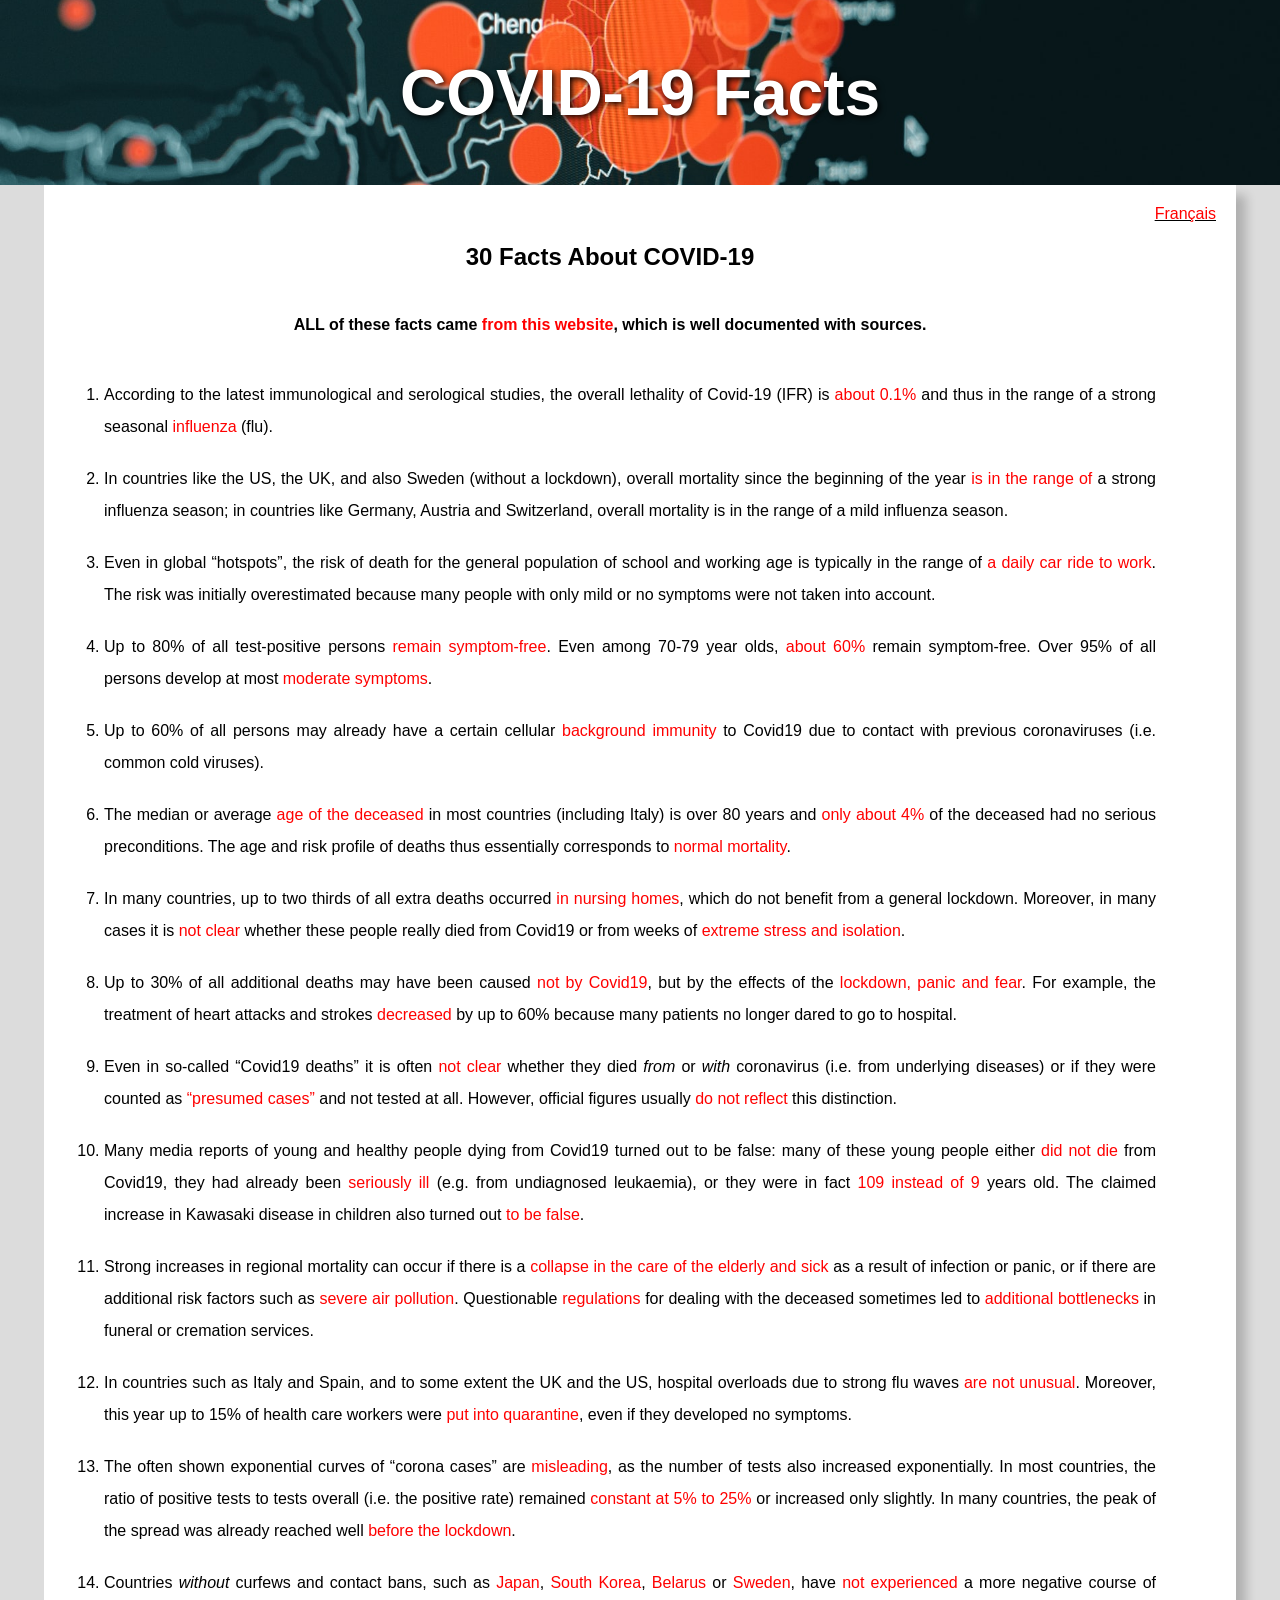
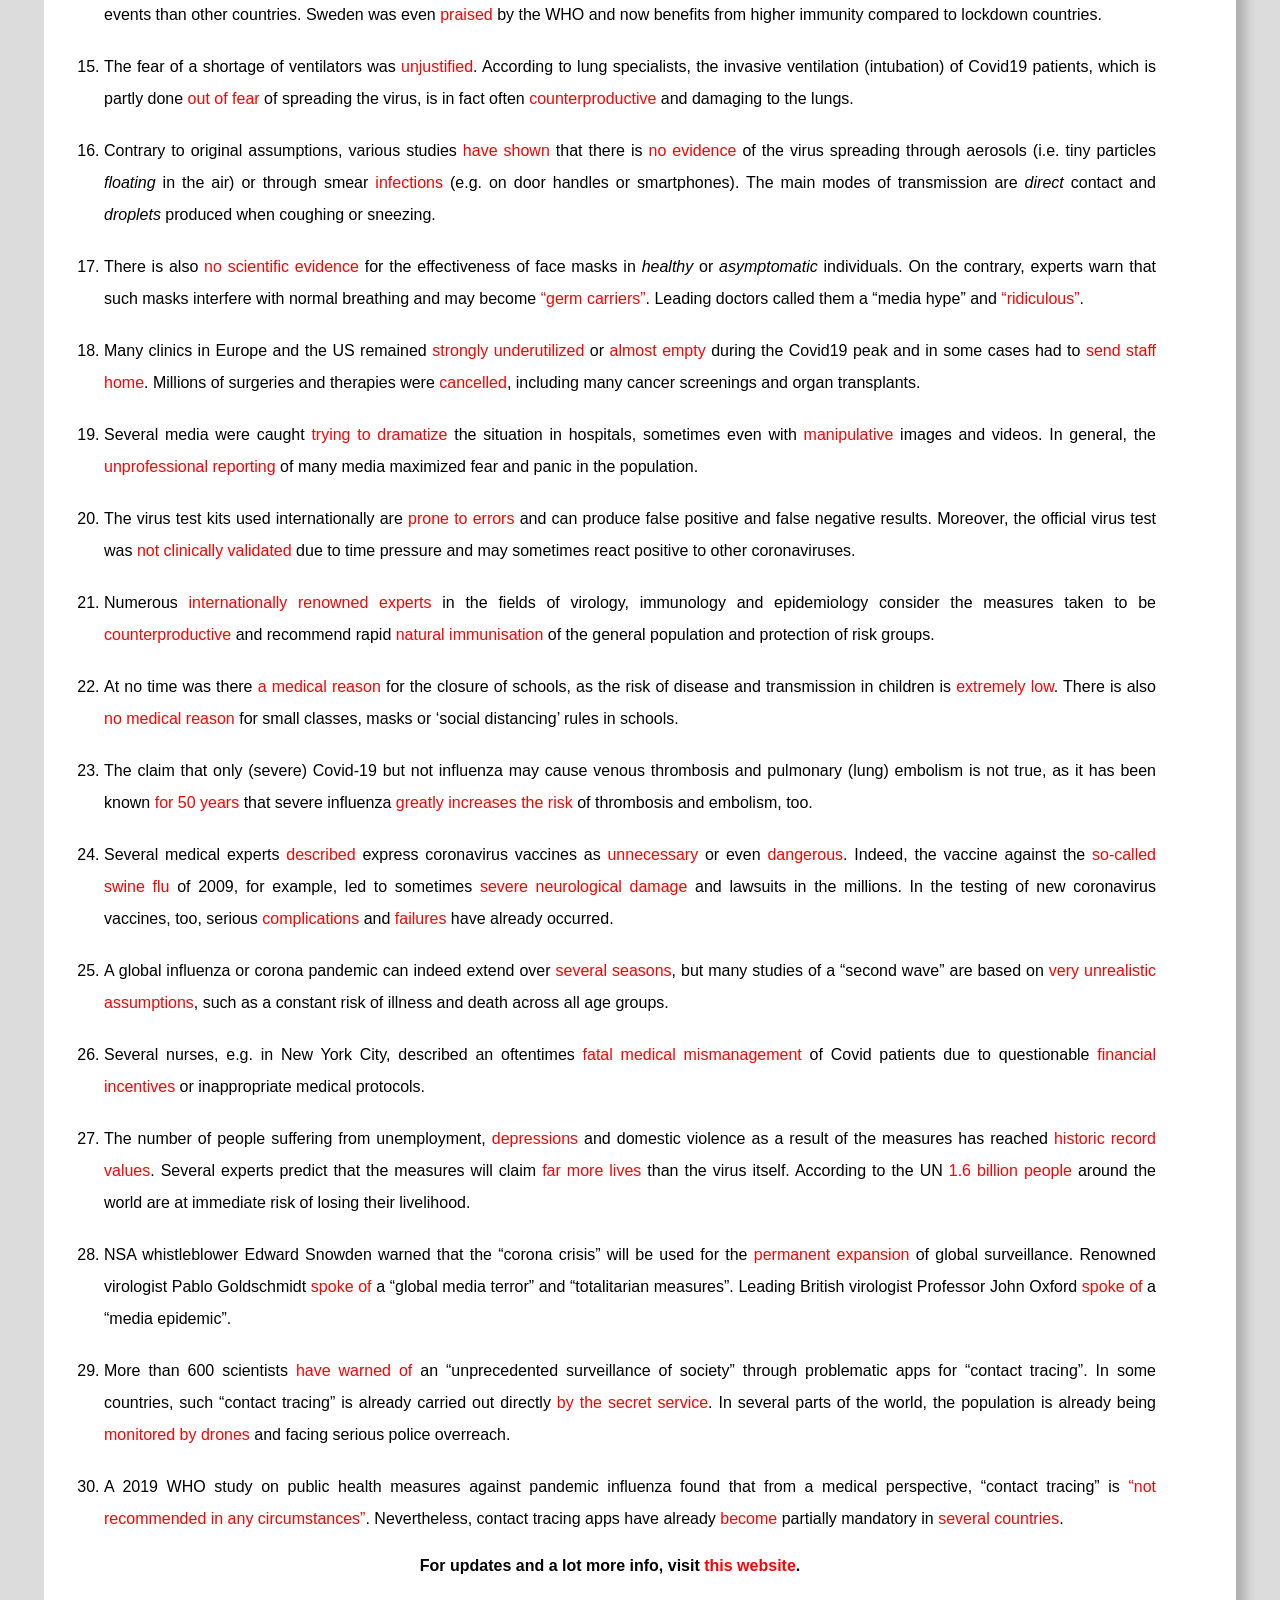
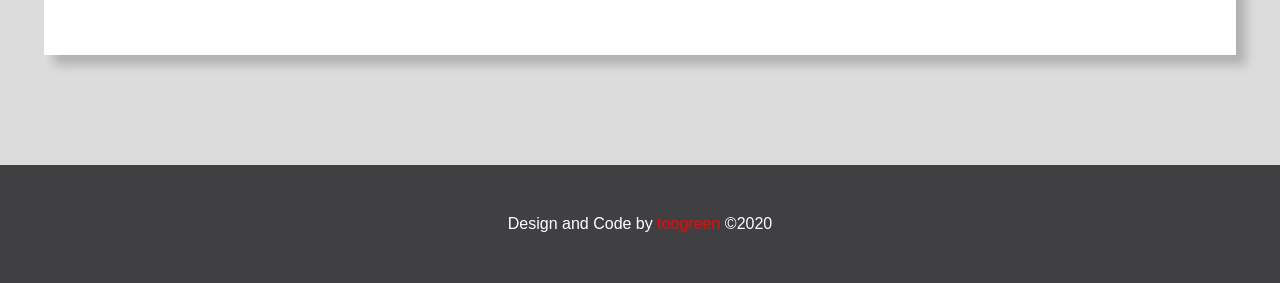
==== index.html @ 15628269 "added the viewport line" ====
<html>
<head>
	<title>COVID-19 Facts</title>
	<link rel="stylesheet" type="text/css" href="css/style.css">
	<meta charset="UTF-8">
	<meta name="viewport" content="width=device-width, initial-scale=1.0">

	<!-- Global site tag (gtag.js) - Google Analytics -->
	<script async src="https://www.googletagmanager.com/gtag/js?id=UA-169940317-1"></script>
	<script>
	  window.dataLayer = window.dataLayer || [];
	  function gtag(){dataLayer.push(arguments);}
	  gtag('js', new Date());

	  gtag('config', 'UA-169940317-1');
	</script>


</head>
<body>
	<div class="header">
		<!-- Bitcoin ad -->
		<iframe class="ad" id="ad-top-left" data-aa="1412291" src="//ad.a-ads.com/1412291?size=320x100" scrolling="no" style="width:320px; height:100px; border:0px; padding:0; overflow:hidden" allowtransparency="true"></iframe>	
		<h1>COVID-19 Facts</h1>
		<iframe class="ad" id="ad-top-right" data-aa="1412318" src="//ad.a-ads.com/1412318?size=320x100" scrolling="no" style="width:320px; height:100px; border:0px; padding:0; overflow:hidden" allowtransparency="true"></iframe>
	</div>
	<div class="container">
		<div class="grid">
			<!-- Left column -->
			<div class="no-mobile" id="left-column">
					<!-- Bitcoin ad -->
					<iframe class="ad" id="ad-left-column" data-aa="1412293" src="//ad.a-ads.com/1412293?size=160x600" scrolling="no" style="width:160px; height:600px; border:0px; padding:0; overflow:hidden" allowtransparency="true"></iframe>
			</div>
			<!-- Middle colum (main content) -->
			<div id="middle-column">

				<div class="page">
						<!-- MAIN CONTENT HERE -->


						<!-- FRENCH and ENGLISH toggle buttons/hyperlinks -->
						<div id="show-fr"><a href="?lang=fr">Français</a></div>
						<div id="show-en" style="display: none;"><a href="?lang=en">English</a></div>


							<!-- ENGLISH CONTENT -->
							<div id="en">
								<!-- <p>First of all let me apologize for the ads all over the place (if you are on a desktop). I'm currently unemployed therefore trying to make a few bucks while looking for a new job.</p>

								<p>This is just a very short compilation of facts that I copied over from this website. I just wanted to take the main facts and put them out here on a small web page so that people stop being so afraid of this virus. Without any intentions of minimizing the gravity of the situation, I think this puts things back into perspective. This is all very well documented wiht sources provided. Enjoy!</p> -->

								<h2>30 Facts About COVID-19</h2>

								<h4>ALL of these facts came <a href="https://swprs.org/a-swiss-doctor-on-covid-19/" target="_blank">from this website</a>, which is well documented with sources.</h4>
								<ol>
									<li>According to the latest immunological and serological studies, the overall lethality of Covid-19 (IFR) is <a href="https://swprs.org/studies-on-covid-19-lethality/" target="_blank" rel="noopener">about 0.1%</a> and thus in the range of a strong seasonal <a href="https://www.ebm-netzwerk.de/en/publications/covid-19" target="_blank" rel="noopener">influenza</a> (flu).</li>
									<li>In countries like the US, the UK, and also Sweden (without a lockdown), overall mortality since the beginning of the year <a href="https://swprs.org/studies-on-covid-19-lethality/#overall-mortality" target="_blank" rel="noopener">is in the range of</a> a strong influenza season; in countries like Germany, Austria and Switzerland, overall mortality is in the range of a mild influenza season.</li>
									<li>Even in global “hotspots”, the risk of death for the general population of school and working age is typically in the range of <a href="https://www.medrxiv.org/content/10.1101/2020.04.05.20054361v1" target="_blank" rel="noopener">a daily car ride to work</a>. The risk was initially overestimated because many people with only mild or no symptoms were not taken into account.</li>
									<li>Up to 80% of all test-positive persons <a href="https://www.bmj.com/content/369/bmj.m1375" target="_blank" rel="noopener">remain symptom-free</a>. Even among 70-79 year olds, <a href="https://www.niid.go.jp/niid/en/2019-ncov-e/9407-covid-dp-fe-01.html" target="_blank" rel="noopener">about 60%</a> remain symptom-free. Over 95% of all persons develop at most <a href="https://swprs.org/studies-on-covid-19-lethality/#hospitalizations" target="_blank" rel="noopener">moderate symptoms</a>.</li>
									<li>Up to 60% of all persons may already have a certain cellular <a href="https://www.cell.com/cell/fulltext/S0092-8674(20)30610-3" target="_blank" rel="noopener">background immunity</a> to Covid19 due to contact with previous coronaviruses (i.e. common cold viruses).</li>
									<li>The median or average <a href="https://swprs.org/studies-on-covid-19-lethality/#age" target="_blank" rel="noopener">age of the deceased</a> in most countries (including Italy) is over 80 years and <a href="https://www.bloomberg.com/news/articles/2020-05-26/italy-says-96-of-virus-fatalities-suffered-from-other-illnesses" target="_blank" rel="noopener">only about 4%</a> of the deceased had no serious preconditions. The age and risk profile of deaths thus essentially corresponds to <a href="https://www.vienna.at/analyse-zeigt-covid-19-opferkurve-entspricht-normaler-mortalitaet/6581246" target="_blank" rel="noopener">normal mortality</a>.</li>
									<li>In many countries, up to two thirds of all extra deaths occurred <a href="https://swprs.org/studies-on-covid-19-lethality/#care-homes" target="_blank" rel="noopener">in nursing homes</a>, which do not benefit from a general lockdown. Moreover, in many cases it is <a href="https://www.hsj.co.uk/commissioning/thousands-of-extra-deaths-outside-hospital-not-attributed-to-covid-19/7027459.article" target="_blank" rel="noopener">not clear</a> whether these people really died from Covid19 or from weeks of <a href="https://www.theguardian.com/world/2020/jun/05/covid-19-causing-10000-dementia-deaths-beyond-infections-research-says" target="_blank" rel="noopener">extreme stress and isolation</a>.</li>
									<li>Up to 30% of all additional deaths may have been caused <a href="https://www.ons.gov.uk/peoplepopulationandcommunity/birthsdeathsandmarriages/deaths/articles/analysisofdeathregistrationsnotinvolvingcoronaviruscovid19englandandwales28december2019to1may2020/technicalannex" target="_blank" rel="noopener">not by Covid19</a>, but by the effects of the <a href="https://www.telegraph.co.uk/global-health/science-and-disease/two-new-waves-deaths-break-nhs-new-analysis-warns/" target="_blank" rel="noopener">lockdown, panic and fear</a>. For example, the treatment of heart attacks and strokes <a href="https://www.nytimes.com/2020/04/06/well/live/coronavirus-doctors-hospitals-emergency-care-heart-attack-stroke.html" target="_blank" rel="noopener">decreased</a> by up to 60% because many patients no longer dared to go to hospital.</li>
									<li>Even in so-called “Covid19 deaths” it is often <a href="https://spectator.us/understand-report-figures-covid-deaths/" target="_blank" rel="noopener">not clear</a> whether they died <em>from</em> or <em>with</em> coronavirus (i.e. from underlying diseases) or if they were counted as <a href="https://www.youtube.com/watch?v=V0lIWZpiRU0" target="_blank" rel="noopener">“presumed cases”</a> and not tested at all. However, official figures usually <a href="https://www.hsj.co.uk/coronavirus/systematic-reviews-to-discover-true-cause-of-outbreak-deaths/7027491.article" target="_blank" rel="noopener">do not reflect</a> this distinction.</li>
									<li>Many media reports of young and healthy people dying from Covid19 turned out to be false: many of these young people either <a href="https://www.dailymail.co.uk/news/article-8193487/Coroner-refuses-rule-COVID-19-cause-death-six-week-old-Connecticut-baby.html" target="_blank" rel="noopener">did not die</a> from Covid19, they had already been <a href="https://sports.yahoo.com/spanish-football-coach-francisco-garcia-163153573.html" target="_blank" rel="noopener">seriously ill</a> (e.g. from undiagnosed leukaemia), or they were in fact <a href="https://www.n-tv.de/panorama/Neunjaehrige-Corona-Tote-war-109-Jahre-alt-article21753784.html" target="_blank" rel="noopener">109 instead of 9</a> years old. The claimed increase in Kawasaki disease in children also turned out <a href="https://www.societi.org.uk/kawasaki-disease-covid-19/responding-to-press-coverage-28-april-2020/" target="_blank" rel="noopener">to be false</a>.</li>
									<li>Strong increases in regional mortality can occur if there is a <a href="https://swprs.org/covid-19-a-report-from-italy/" target="_blank" rel="noopener">collapse in the care of the elderly and sick</a> as a result of infection or panic, or if there are additional risk factors such as <a href="https://www.theguardian.com/environment/2020/apr/20/air-pollution-may-be-key-contributor-to-covid-19-deaths-study" target="_blank" rel="noopener">severe air pollution</a>. Questionable <a href="https://www.ecdc.europa.eu/sites/default/files/documents/COVID-19-safe-handling-of-bodies-or-persons-dying-from-COVID19.pdf" target="_blank" rel="noopener">regulations</a> for dealing with the deceased sometimes led to <a href="https://www.globalresearch.ca/truth-behind-refrigerated-morgue-truck-stories/5711475" target="_blank" rel="noopener">additional bottlenecks</a> in funeral or cremation services.</li>
									<li>In countries such as Italy and Spain, and to some extent the UK and the US, hospital overloads due to strong flu waves <a href="https://off-guardian.org/2020/04/02/coronavirus-fact-check-1-flu-doesnt-overwhelm-our-hospitals/" target="_blank" rel="noopener">are not unusual</a>. Moreover, this year up to 15% of health care workers were <a href="https://www.nytimes.com/2020/03/24/world/europe/coronavirus-europe-covid-19.html" target="_blank" rel="noopener">put into quarantine</a>, even if they developed no symptoms.</li>
									<li>The often shown exponential curves of “corona cases” are <a href="https://fivethirtyeight.com/features/coronavirus-case-counts-are-meaningless/" target="_blank" rel="noopener">misleading</a>, as the number of tests also increased exponentially. In most countries, the ratio of positive tests to tests overall (i.e. the positive rate) remained <a href="https://swprs.org/rate-of-positive-covid19-tests/" target="_blank" rel="noopener">constant at 5% to 25%</a> or increased only slightly. In many countries, the peak of the spread was already reached well <a href="https://www.dailymail.co.uk/news/article-8391141/Did-UKs-coronavirus-crisis-peak-lockdown.html" target="_blank" rel="noopener">before the lockdown</a>.</li>
									<li>Countries <em>without</em> curfews and contact bans, such as <a href="https://www.bloomberg.com/news/articles/2020-05-22/did-japan-just-beat-the-virus-without-lockdowns-or-mass-testing" target="_blank" rel="noopener">Japan</a>, <a href="https://www.businessinsider.com/south-korea-coronavirus-testing-death-rate-2020-3?op=1" target="_blank" rel="noopener">South Korea</a>, <a href="https://www.forbes.com/sites/jamesrodgerseurope/2020/04/04/in-belarus-lukashenko-has-his--own-ways-for-the-country-to-face-coronavirus/" target="_blank" rel="noopener">Belarus</a> or <a href="https://www.youtube.com/watch?v=bfN2JWifLCY" target="_blank" rel="noopener">Sweden</a>, have <a href="https://www.washingtontimes.com/news/2020/apr/15/sweden-coronavirus-rates-easing-despite-loose-rule/" target="_blank" rel="noopener">not experienced</a> a more negative course of events than other countries. Sweden was even <a href="https://nypost.com/2020/04/29/who-lauds-sweden-as-model-for-resisting-coronavirus-lockdown/" target="_blank" rel="noopener">praised</a> by the WHO and now benefits from higher immunity compared to lockdown countries.</li>
									<li>The fear of a shortage of ventilators was <a href="https://off-guardian.org/2020/05/06/covid19-are-ventilators-killing-people/" target="_blank" rel="noopener">unjustified</a>. According to lung specialists, the invasive ventilation (intubation) of Covid19 patients, which is partly done <a href="https://nypost.com/2020/05/29/northwell-health-probing-use-of-ventilators-for-covid-patients/" target="_blank" rel="noopener">out of fear</a> of spreading the virus, is in fact often <a href="https://off-guardian.org/2020/05/06/covid19-are-ventilators-killing-people/" target="_blank" rel="noopener">counterproductive</a> and damaging to the lungs.</li>
									<li>Contrary to original assumptions, various studies <a href="https://www.telegraph.co.uk/news/2020/04/02/no-proof-coronavirus-can-spread-shopping-says-leading-german/" target="_blank" rel="noopener">have shown</a> that there is <a href="https://www.who.int/news-room/commentaries/detail/modes-of-transmission-of-virus-causing-covid-19-implications-for-ipc-precaution-recommendations" target="_blank" rel="noopener">no evidence</a> of the virus spreading through aerosols (i.e. tiny particles <em>floating</em> in the air) or through smear <a href="https://www.yahoo.com/lifestyle/cdc-coronavirus-mainly-spreads-through-persontoperson-contact-and-does-not-spread-easily-on-contaminated-surfaces-153317029.html" target="_blank" rel="noopener">infections</a> (e.g. on door handles or smartphones). The main modes of transmission are <em>direct</em> contact and <em>droplets</em> produced when coughing or sneezing.</li>
									<li>There is also <a href="https://www.cidrap.umn.edu/news-perspective/2020/04/commentary-masks-all-covid-19-not-based-sound-data" target="_blank" rel="noopener">no scientific evidence</a> for the effectiveness of face masks in <em>healthy</em> or <em>asymptomatic</em> individuals. On the contrary, experts warn that such masks interfere with normal breathing and may become <a href="https://www.independent.co.uk/news/health/coronavirus-news-face-masks-increase-risk-infection-doctor-jenny-harries-a9396811.html" target="_blank" rel="noopener">“germ carriers”</a>. Leading doctors called them a “media hype” and <a href="https://www.aerztezeitung.de/Politik/Montgomery-haelt-Maskenpflicht-fuer-falsch-408844.html" target="_blank" rel="noopener">“ridiculous”</a>.</li>
									<li>Many clinics in Europe and the US remained <a href="https://www.hsj.co.uk/acute-care/nhs-hospitals-have-four-times-more-empty-beds-than-normal/7027392.article" target="_blank" rel="noopener">strongly underutilized</a> or <a href="https://www.sfchronicle.com/bayarea/article/Stanford-hospital-system-to-cut-pay-20-furlough-15227591.php" target="_blank" rel="noopener">almost empty</a> during the Covid19 peak and in some cases had to <a href="https://www.usatoday.com/story/news/health/2020/04/02/coronavirus-pandemic-jobs-us-health-care-workers-furloughed-laid-off/5102320002/" target="_blank" rel="noopener">send staff home</a>. Millions of surgeries and therapies were <a href="https://www.birmingham.ac.uk/news/latest/2020/05/covid-disruption-28-million-surgeries-cancelled.aspx" target="_blank" rel="noopener">cancelled</a>, including many cancer screenings and organ transplants.</li>
									<li>Several media were caught <a href="https://nypost.com/2020/04/01/cbs-admits-to-using-footage-from-italy-in-report-about-nyc/" target="_blank" rel="noopener">trying to dramatize</a> the situation in hospitals, sometimes even with <a href="https://www.wsj.com/articles/cbs-says-fake-news-wasnt-theirs-11588789238" target="_blank" rel="noopener">manipulative</a> images and videos. In general, the <a href="https://onlinelibrary.wiley.com/doi/full/10.1111/eci.13222" target="_blank" rel="noopener">unprofessional reporting</a> of many media maximized fear and panic in the population.</li>
									<li>The virus test kits used internationally are <a href="https://www.ncbi.nlm.nih.gov/pubmed/32219885" target="_blank" rel="noopener">prone to errors</a> and can produce false positive and false negative results. Moreover, the official virus test was <a href="https://www.youtube.com/watch?v=p_AyuhbnPOI" target="_blank" rel="noopener">not clinically validated</a> due to time pressure and may sometimes react positive to other coronaviruses.</li>
									<li>Numerous <a href="https://off-guardian.org/2020/03/24/12-experts-questioning-the-coronavirus-panic/" target="_blank" rel="noopener">internationally renowned experts</a> in the fields of virology, immunology and epidemiology consider the measures taken to be <a href="https://off-guardian.org/2020/03/28/10-more-experts-criticising-the-coronavirus-panic/" target="_blank" rel="noopener">counterproductive</a> and recommend rapid <a href="https://off-guardian.org/2020/04/17/8-more-experts-questioning-the-coronavirus-panic/" target="_blank" rel="noopener">natural immunisation</a> of the general population and protection of risk groups.</li>
									<li>At no time was there <a href="https://www.thelancet.com/journals/lanchi/article/PIIS2352-4642(20)30095-X/fulltext" target="_blank" rel="noopener">a medical reason</a> for the closure of schools, as the risk of disease and transmission in children is <a href="https://thehill.com/opinion/education/500349-science-says-open-the-schools" target="_blank" rel="noopener">extremely low</a>. There is also <a href="https://www.welt.de/politik/deutschland/article208075525/Corona-Kitas-und-Grundschulen-vollstaendig-oeffnen-uneingeschraenkt.html" target="_blank" rel="noopener">no medical reason</a> for small classes, masks or &#8216;social distancing&#8217; rules in schools.</li>
									<li>The claim that only (severe) Covid-19 but not influenza may cause venous thrombosis and pulmonary (lung) embolism is not true, as it has been known <a href="https://www.thieme-connect.com/products/ejournals/abstract/10.1055/s-0028-1108874" target="_blank" rel="noopener">for 50 years</a> that severe influenza <a href="https://www.sciencedaily.com/releases/2009/10/091014111549.htm" target="_blank" rel="noopener">greatly increases the risk</a> of thrombosis and embolism, too.</li>
									<li>Several medical experts <a href="https://www.news.com.au/lifestyle/health/health-problems/no-vaccine-for-coronavirus-a-possibility/news-story/34e678ae205b50ea983cc64ab2943608" target="_blank" rel="noopener">described</a> express coronavirus vaccines as <a href="https://www.youtube.com/watch?v=vrL9QKGQrWk" target="_blank" rel="noopener">unnecessary</a> or even <a href="https://www.nature.com/articles/d41586-020-00751-9" target="_blank" rel="noopener">dangerous</a>. Indeed, the vaccine against the <a href="https://www.forbes.com/2010/02/05/world-health-organization-swine-flu-pandemic-opinions-contributors-michael-fumento.html#658c006c48e8" target="_blank" rel="noopener">so-called swine flu</a> of 2009, for example, led to sometimes <a href="https://www.ibtimes.co.uk/brain-damaged-uk-victims-swine-flu-vaccine-get-60-million-compensation-1438572" target="_blank" rel="noopener">severe neurological damage</a> and lawsuits in the millions. In the testing of new coronavirus vaccines, too, serious <a href="https://childrenshealthdefense.org/news/vaccine-trial-catastrophe-moderna-vaccine-has-20-serious-injury-rate-in-high-dose-group/" target="_blank" rel="noopener">complications</a> and <a href="https://www.forbes.com/sites/williamhaseltine/2020/05/16/did-the-oxford-covid-vaccine-work-in-monkeys-not-really/" target="_blank" rel="noopener">failures</a> have already occurred.</li>
									<li>A global influenza or corona pandemic can indeed extend over <a href="https://www.britannica.com/event/1968-flu-pandemic" target="_blank" rel="noopener">several seasons</a>, but many studies of a &#8220;second wave&#8221; are based on <a href="https://www.heise.de/tp/features/Fellay-Studie-Zweite-Corona-Welle-4726303.html" target="_blank" rel="noopener">very unrealistic assumptions</a>, such as a constant risk of illness and death across all age groups.</li>
									<li>Several nurses, e.g. in New York City, described an oftentimes <a href="https://www.youtube.com/watch?v=UIDsKdeFOmQ" target="_blank" rel="noopener">fatal medical mis­manage­ment </a>of Covid patients due to questionable <a href="https://eu.usatoday.com/story/news/factcheck/2020/04/24/fact-check-medicare-hospitals-paid-more-covid-19-patients-coronavirus/3000638001/" target="_blank" rel="noopener">financial incentives</a> or inappropriate medical protocols.</li>
									<li>The number of people suffering from unemployment, <a href="https://www.indystar.com/story/news/health/2020/04/03/coronavirus-indiana-how-get-help-mental-health-addiction/5104357002/" target="_blank" rel="noopener">depressions</a> and domestic violence as a result of the measures has reached <a href="https://www.businessinsider.com/us-weekly-jobless-claims-unemployment-filings-coronavirus-labor-market-layoffs-2020-5" target="_blank" rel="noopener">historic record values</a>. Several experts predict that the measures will claim <a href="https://www.nytimes.com/2020/03/20/opinion/coronavirus-pandemic-social-distancing.html" target="_blank" rel="noopener">far more lives</a> than the virus itself. According to the UN <a href="https://www.theguardian.com/world/2020/apr/29/half-of-worlds-workers-at-immediate-risk-of-losing-livelihood-due-to-coronavirus" target="_blank" rel="noopener">1.6 billion people</a> around the world are at immediate risk of losing their livelihood.</li>
									<li>NSA whistleblower Edward Snowden warned that the “corona crisis” will be used for the <a href="https://www.youtube.com/watch?v=-pcQFTzck_c" target="_blank" rel="noopener">permanent expansion</a> of global surveillance. Renowned virologist Pablo Goldschmidt <a href="https://www.rubikon.news/artikel/der-corona-totalitarismus" target="_blank" rel="noopener">spoke of</a> a “global media terror” and “totalitarian measures&#8221;. Leading British virologist Professor John Oxford<a href="https://novuscomms.com/2020/03/31/a-view-from-the-hvivo-open-orphan-orph-laboratory-professor-john-oxford/" target="_blank" rel="noopener"> spoke of</a> a “media epidemic”.</li>
									<li>More than 600 scientists <a href="https://www.esat.kuleuven.be/cosic/sites/contact-tracing-joint-statement/" target="_blank" rel="noopener">have warned of</a> an “unprecedented surveillance of society” through problematic apps for “contact tracing”. In some countries, such “contact tracing” is already carried out directly <a href="https://www.jewishpress.com/news/the-courts/state-to-high-court-even-more-shin-bet-involvement-in-fighting-the-coronavirus/2020/04/14/" target="_blank" rel="noopener">by the secret service</a>. In several parts of the world, the population is already being <a href="https://off-guardian.org/2020/04/25/50-headlines-darker-more-of-the-new-normal/" target="_blank" rel="noopener">monitored by drones</a> and facing serious police overreach.</li>
									<li>A 2019 WHO study on public health measures against pandemic influenza found that from a medical perspective, &#8220;contact tracing&#8221; is <a href="https://apps.who.int/iris/bitstream/handle/10665/329438/9789241516839-eng.pdf#page=9" target="_blank" rel="noopener">&#8220;not recommended in any circumstances&#8221;</a>. Nevertheless, contact tracing apps have already <a href="https://www.heise.de/tp/features/CuidAR-Argentinien-ueberwacht-mit-einer-App-4720143.html" target="_blank" rel="noopener">become</a> partially mandatory in <a href="https://www.technologyreview.com/2020/05/07/1001360/india-aarogya-setu-covid-app-mandatory/" target="_blank" rel="noopener">several countries</a>.</li>
								</ol>

								<h4>For updates and a lot more info, visit <a href="https://swprs.org/a-swiss-doctor-on-covid-19/" target="_blank">this website</a>.</h4>
							</div>


						<!-- FRENCH CONTENT HERE -->
							<div id="fr" style="display: none;">

								<!-- <p>D'abord désolé pour toute la pub mais j'ai besoin de revenus additionels et ceci aide un peu! N'hésitez pas à cliquez même si c'est pour refermer le site tout de suite après! Celà me rapporte un peu d'argent de poche. Enfin bref ceci est une courte compilation de certains faits sur la COVID que j'ai emprunté sur ce site web. Je voulais juste mettre quelques faits de base sur une petite page web simple, question de remettre un peu les choses en perspective. Sans minimiser les dangers de ce virus, je crois qu'il est bon de remettre les points sur les "i". Enjoy!</p> -->

								<h2>25 faits à propos de la COVID-19</h2>

								<h4>TOUTES ces infos sont tirés <a href="https://swprs.org/coronavirus-un-medecin-suisse-parle/"  target="_blank">de ce site web</a>, bien documenté, avec sources à l'appui.</h4>
								<ol>
									<li>Selon les données des pays et régions les mieux étudiés, la létalité du Covid19 <a href="https://swprs.org/studies-on-covid-19-lethality/" target="_blank" rel="noreferrer nofollow noopener">est en moyenne de 0,2% environ</a> et est donc de l&#8217;ordre d&#8217;une forte <a href="https://www.ebm-netzwerk.de/en/publications/covid-19" target="_blank" rel="noreferrer nofollow noopener">grippe</a> (Influenza) et environ vingt fois inférieure à celle initialement <a href="https://www.businessinsider.com/coronavirus-death-rate-by-age-countries-2020-3" target="_blank" rel="noreferrer nofollow noopener">supposée</a> par l&#8217;OMS .</li>
									<li>Le risque de décès pour l’ensemble de la population en âge d’aller à l&#8217;école et de travailler, même dans les « hotspots » (foyers d’infections) mondiaux, est du même ordre que le risque de décès lors des <a href="https://www.medrxiv.org/content/10.1101/2020.04.05.20054361v1" target="_blank" rel="noreferrer nofollow noopener">déplacements quotidiens</a> pour aller au travail en voiture. Au départ le risque a été surestimé car les personnes ne présentant aucun symptôme ou des symptômes légers n’ont pas été incluses.</li>
									<li>Jusqu&#8217;à 80% des personnes testées positives ne présentent <a href="https://www.bmj.com/content/369/bmj.m1375" target="_blank" rel="noreferrer nofollow noopener">aucun symptôme</a> . Même chez les 70 à 79 ans, <a href="https://www.niid.go.jp/niid/en/2019-ncov-e/9407-covid-dp-fe-01.html" target="_blank" rel="noreferrer nofollow noopener">environ 60%</a> restent asymptomatiques. Plus de 97% des personnes ne présentent <a href="https://swprs.org/studies-on-covid-19-lethality/#hospitalizations" target="_blank" rel="noreferrer nofollow noopener">au plus que des</a> symptômes <a href="https://swprs.org/studies-on-covid-19-lethality/#hospitalizations" target="_blank" rel="noreferrer nofollow noopener">bénins</a> .</li>
									<li>Jusqu&#8217;à un tiers de la population a déjà une <a href="https://www.medrxiv.org/content/10.1101/2020.04.17.20061440v1" target="_blank" rel="noreferrer nofollow noopener">immunité de fond</a> au Covid19 par contact avec des coronavirus précédents (c&#8217;est-à-dire des virus du rhume).</li>
									<li>L&#8217;âge médian des personnes décédées dans la plupart des pays (y compris l&#8217; <a href="https://www.epicentro.iss.it/coronavirus/sars-cov-2-decessi-italia" target="_blank" rel="noreferrer nofollow noopener">Italie</a> ) est supérieur à 80 ans et seulement <a href="https://www.bloomberg.com/news/articles/2020-03-18/99-of-those-who-died-from-virus-had-other-illness-italy-says" target="_blank" rel="noreferrer nofollow noopener">1% environ des personnes</a> décédées n&#8217;avaient pas de maladie grave antérieure. Le profil de la mortalité correspond donc essentiellement à <a href="https://www.vienna.at/analyse-zeigt-covid-19-opferkurve-entspricht-normaler-mortalitaet/6581246" target="_blank" rel="noreferrer nofollow noopener">une mortalité normale</a> .</li>
									<li>Dans la plupart des pays, jusqu&#8217;à 50 à 70% des décès sont survenus <a href="https://ltccovid.org/2020/04/12/mortality-associated-with-covid-19-outbreaks-in-care-homes-early-international-evidence/" target="_blank" rel="noreferrer nofollow noopener">dans des EHPAD</a> , qui ne tirent aucun bénéfice d&#8217;un confinement général. De plus, il n&#8217;est souvent <a href="https://www.hsj.co.uk/commissioning/thousands-of-extra-deaths-outside-hospital-not-attributed-to-covid-19/7027459.article" target="_blank" rel="noreferrer nofollow noopener">pas clair</a> si ces personnes sont vraiment décédées du Covid19 ou <a href="https://www.nytimes.com/2020/04/16/world/canada/montreal-nursing-homes-coronavirus.html" target="_blank" rel="noopener">de stress</a> à des niveaux élevés, de peur et de <a href="http://pflegeethik-initiative.de/2020/04/15/corona-krise-falsche-prioritaeten-gesetzt-und-ethische-prinzipien-verletzt/" target="_blank" rel="noreferrer nofollow noopener">solitude</a> .</li>
									<li>Jusqu&#8217;à 50% des décès en excès ne sont <em>pas</em> provoqués par le Covid19, mais par les effets du <a href="https://www.telegraph.co.uk/global-health/science-and-disease/two-new-waves-deaths-break-nhs-new-analysis-warns/" target="_blank" rel="noreferrer nofollow noopener">confinement, la panique et la peur</a> . Ainsi le traitement des crises cardiaques et accidents vasculaires a reculé <a href="https://www.nytimes.com/2020/04/06/well/live/coronavirus-doctors-hospitals-emergency-care-heart-attack-stroke.html" target="_blank" rel="noreferrer nofollow noopener">jusqu’à 60 %</a> parce que les patients n&#8217;osent plus se rendre dans les centres de soins.</li>
									<li>Même dans les soi-disant « décès Covid19 » , il n’est souvent <a href="https://spectator.us/understand-report-figures-covid-deaths/" target="_blank" rel="noreferrer nofollow noopener">pas clair</a> si les personnes sont décédés <em>par</em> ou <em>avec</em> le virus (c’est à dire un décès à cause d’une <a href="https://spectator.us/understand-report-figures-covid-deaths/" target="_blank" rel="noreferrer nofollow noopener">pathologie préexistante</a>), ou encore que se soit des « cas suspectés », qui n’ont simplement <a href="https://www.youtube.com/watch?v=V0lIWZpiRU0" target="_blank" rel="noreferrer nofollow noopener">pas été testés</a>. Il est à constater que les chiffres officiels <a href="https://www.hsj.co.uk/coronavirus/systematic-reviews-to-discover-true-cause-of-outbreak-deaths/7027491.article" target="_blank" rel="noreferrer nofollow noopener">ne</a> reflètent <a href="https://www.hsj.co.uk/coronavirus/systematic-reviews-to-discover-true-cause-of-outbreak-deaths/7027491.article" target="_blank" rel="noreferrer nofollow noopener">souvent pas</a> ces distinctions.</li>
									<li>De nombreux reportages dans les médias, rapportant que des jeunes et des personnes en bonne santé sont décédés du Covid19, se sont avérés être faux:Beaucoup de ces personnes ne sont en fait soit <a href="https://www.dailymail.co.uk/news/article-8193487/Coroner-refuses-rule-COVID-19-cause-death-six-week-old-Connecticut-baby.html" target="_blank" rel="noreferrer nofollow noopener">pas mortes</a> du Covid19, ou alors elles étaient déjà <a href="https://sports.yahoo.com/spanish-football-coach-francisco-garcia-163153573.html" target="_blank" rel="noreferrer nofollow noopener">gravement malades</a> auparavant (par exemple une leucémie non détectée), ou ils avaient <a href="https://www.n-tv.de/panorama/Neunjaehrige-Corona-Tote-war-109-Jahre-alt-article21753784.html" target="_blank" rel="noreferrer nofollow noopener">109 ans au lieu de 9 ans</a>.</li>
									<li>La <a href="https://www.cdc.gov/mmwr/volumes/68/wr/mm6826a5.htm" target="_blank" rel="noreferrer nofollow noopener">mortalité globale</a> normale <em>quotidien</em><em>ne</em> aux États-Unis est d’environ 8 000, en Allemagne d’environ 2 600, en Italie d’environ 1 800 et en Suisse d’environ 200 personnes par jour. La <a href="https://www.statnews.com/2018/09/26/cdc-us-flu-deaths-winter/" target="_blank" rel="noreferrer nofollow noopener">mortalité de la grippe</a> aux États-Unis peut atteindre 80 000, en Allemagne et en Italie <a href="https://www.sciencedirect.com/science/article/pii/S1201971219303285" target="_blank" rel="noreferrer nofollow noopener">jusqu’à 25 000</a> et en Suisse jusqu’à 2 500 personnes par hiver. Dans plusieurs pays, le Covid19 n&#8217;a <a href="https://www.euromomo.eu/graphs-and-maps/" target="_blank" rel="noreferrer nofollow noopener">pas atteint</a> ces niveaux-là .<em> </em></li>
									<li>Des taux de mortalité très élevés, comme dans le nord de l’Italie, peuvent être influencés par des facteurs de risque supplémentaires tels qu’une <a href="https://www.theguardian.com/environment/2020/apr/20/air-pollution-may-be-key-contributor-to-covid-19-deaths-study?utm_medium" target="_blank" rel="noreferrer nofollow noopener">pollution atmosphérique</a> et une <a href="https://www.ansa.it/english/news/science_tecnology/2019/11/19/italy-top-in-eu-in-antibiotic-resistance_369e0123-0107-445e-8c17-f11932c9d27c.html" target="_blank" rel="noreferrer nofollow noopener">contamination microbienne</a> très élevées ainsi qu’un <a href="https://swprs.org/covid-19-a-report-from-italy/" target="_blank" rel="noreferrer nofollow noopener">effondrement des soins aux personnes âgées et des soins infirmiers</a> dû aux infections, à la panique de masse et au confinement.. Des réglementations spéciales <a href="https://www.ecdc.europa.eu/sites/default/files/documents/COVID-19-safe-handling-of-bodies-or-persons-dying-from-COVID19.pdf" target="_blank" rel="noreferrer nofollow noopener">concernant les personnes décédées ont</a> parfois entraîné des goulots d&#8217;étranglement supplémentaires dans les enterrements.</li>
									<li>Dans des pays comme l’Italie et l’Espagne ainsi qu’en partie au Royaume-Uni et aux États-Unis, les vagues de grippe ont déjà entraîné une <a href="https://off-guardian.org/2020/04/02/coronavirus-fact-check-1-flu-doesnt-overwhelm-our-hospitals/" target="_blank" rel="noreferrer nofollow noopener">surcharge des hôpitaux</a>. Actuellement, <a href="https://www.reuters.com/article/us-health-coronavirus-spain-morgue-idUSKBN21B1PP" target="_blank" rel="noreferrer nofollow noopener">jusqu’à 15%</a> des médecins et infirmières, même sans symptômes, doivent être mis en quarantaine.</li>
									<li>Les courbes exponentielles souvent présentées avec des „cas corona“ sont <a href="https://fivethirtyeight.com/features/coronavirus-case-counts-are-meaningless/" target="_blank" rel="noreferrer nofollow noopener">trompeuses</a>, car le nombre de tests augmente également de façon exponentielle. Dans la plupart des pays, le rapport des tests positifs au test global (taux dit positif) reste <a href="https://swprs.org/rate-of-positive-covid19-tests/" target="_blank" rel="noreferrer nofollow noopener">constant de 5 à 25%</a> ou n’augmente que légèrement. Le pic des infections a atteint son apogée dans la plupart des pays <a href="https://www.dailymail.co.uk/news/article-8235979/UKs-coronavirus-crisis-peaked-lockdown-Expert-argues-draconian-measures-unnecessary.html" target="_blank" rel="noreferrer nofollow noopener">avant les confinements</a>.</li>
									<li>Les pays <em>sans</em> confinements et interdictions de contacts, tels que le <a href="https://www.japantimes.co.jp/news/2020/03/20/national/coronavirus-explosion-expected-japan/" target="_blank" rel="noreferrer nofollow noopener">Japon</a>, la <a href="https://www.businessinsider.com/south-korea-coronavirus-testing-death-rate-2020-3?op=1" target="_blank" rel="noreferrer nofollow noopener">Corée du Sud</a> et la <a href="https://www.youtube.com/watch?v=bfN2JWifLCY" target="_blank" rel="noreferrer nofollow noopener">Suède</a> n’ont jusqu’à présent <a href="https://www.washingtontimes.com/news/2020/apr/15/sweden-coronavirus-rates-easing-despite-loose-rule/" target="_blank" rel="noreferrer nofollow noopener">pas connu de tendance plus négative</a> que les autres pays. La Suède a même récemment été saluée par l&#8217;OMS comme un <a href="https://nypost.com/2020/04/29/who-lauds-sweden-as-model-for-resisting-coronavirus-lockdown/" target="_blank" rel="noreferrer nofollow noopener">modèle exemplaire</a> et bénéficie désormais d&#8217;une immunité élevée.</li>
									<li>La crainte d&#8217;une pénurie de respirateurs artificiels était <a href="https://off-guardian.org/2020/05/06/covid19-are-ventilators-killing-people/" target="_blank" rel="noreferrer nofollow noopener">injustifiée</a> . Selon des <a href="https://www.vpneumo.de/fileadmin/pdf/f2004071.007_Voshaar.pdf" target="_blank" rel="noreferrer nofollow noopener">pneumologues</a> , la ventilation invasive (intubation) des patients atteints de Covid19, qui était en partie <a href="https://www.dailymail.co.uk/news/article-8262351/Nurse-New-York-claims-city-killing-COVID-19-patients-putting-ventilators.html" target="_blank" rel="noreferrer nofollow noopener">dûe à la peur</a> du virus, est souvent <a href="https://off-guardian.org/2020/05/06/covid19-are-ventilators-killing-people/" target="_blank" rel="noreferrer nofollow noopener">contre – productive</a> et endommage en outre les poumons.</li>
									<li>Contrairement aux hypothèses initiales, <a href="https://www.who.int/news-room/commentaries/detail/modes-of-transmission-of-virus-causing-covid-19-implications-for-ipc-precaution-recommendations" target="_blank" rel="noreferrer nofollow noopener">diverses études ont montré</a> qu&#8217;il n&#8217;y a <a href="https://www.telegraph.co.uk/news/2020/04/02/no-proof-coronavirus-can-spread-shopping-says-leading-german/" target="_blank" rel="noopener">aucune preuve</a> de propagation du virus par les aérosols (particules en suspension dans l&#8217;air) ou par des frottis (comme les poignées de porte, les smartphones ou chez le coiffeur) .</li>
									<li>Il n&#8217;y a <a href="https://www.researchgate.net/publication/340570735_Masks_Don't_Work_A_review_of_science_relevant_to_COVID-19_social_policy" target="_blank" rel="noreferrer nofollow noopener">pas non plus de fondement scientifique</a> pour l&#8217;efficacité des masques respiratoires <em>chez les</em> personnes en <em>bonne santé</em> ou <em>asymptomatiques</em> . <a href="https://www.aerztezeitung.de/Politik/Montgomery-haelt-Maskenpflicht-fuer-falsch-408844.html" target="_blank" rel="noreferrer nofollow noopener">Au contraire</a> , les experts avertissent que ces masques entravent la respiration et deviennent des <a href="https://de.sputniknews.com/interviews/20200425326953541-corona-gefahr-virologe/" target="_blank" rel="noreferrer nofollow noopener">«lanceurs de germes»</a> .</li>
									<li>De nombreuses cliniques en Europe et aux États – Unis sont restées <a href="https://www.hsj.co.uk/acute-care/nhs-hospitals-have-four-times-more-empty-beds-than-normal/7027392.article" target="_blank" rel="noreferrer nofollow noopener">sous &#8211; utilisées</a> et ont même parfois dû recourir au <a href="https://www.usatoday.com/story/news/health/2020/04/02/coronavirus-pandemic-jobs-us-health-care-workers-furloughed-laid-off/5102320002/" target="_blank" rel="noreferrer nofollow noopener">chômage partiel</a> . De nombreuses opérations et thérapies ont été <a href="https://www.sfchronicle.com/bayarea/article/Stanford-hospital-system-to-cut-pay-20-furlough-15227591.php" target="_blank" rel="noreferrer nofollow noopener">annulées</a> , notamment des transplantations d&#8217;organes «non essentielles» et des dépistages du cancer.</li>
									<li>Plusieurs médias ont été <a href="https://nypost.com/2020/04/01/cbs-admits-to-using-footage-from-italy-in-report-about-nyc/" target="_blank" rel="noreferrer nofollow noopener">surpris en</a> train de dramatiser la situation dans les hôpitaux, parfois même avec des images manipulatrices. En général, les <a href="https://onlinelibrary.wiley.com/doi/full/10.1111/eci.13222" target="_blank" rel="noreferrer nofollow noopener">reportages douteux de</a> nombreux médias ont maximisé la peur au sein de la population.</li>
									<li>Les kits de test de virus utilisés à l&#8217;échelle internationale sont <a href="https://www.ncbi.nlm.nih.gov/pubmed/32219885" target="_blank" rel="noreferrer nofollow noopener">sujets à des erreurs</a> et peuvent donner des résultats faussement positifs ou faussement négatifs. Le test de virus officiel n&#8217;a <a href="https://www.youtube.com/watch?v=p_AyuhbnPOI" target="_blank" rel="noreferrer nofollow noopener">pas non</a> plus été <a href="https://www.youtube.com/watch?v=p_AyuhbnPOI" target="_blank" rel="noreferrer nofollow noopener">validé cliniquement </a>à cause de la contrainte liée au temps et peut parfois également réagir à d&#8217;autres virus corona .</li>
									<li>De nombreux <a href="https://www.rubikon.news/artikel/120-expertenstimmen-zu-corona" target="_blank" rel="noreferrer nofollow noopener">experts</a> de renommée internationale dans les domaines de la virologie, de l&#8217;immunologie et de l&#8217;épidémiologie <a href="https://off-guardian.org/2020/03/24/12-experts-questioning-the-coronavirus-panic/" target="_blank" rel="noreferrer nofollow noopener">considèrent</a> les mesures prises comme <a href="https://off-guardian.org/2020/03/28/10-more-experts-criticising-the-coronavirus-panic/" target="_blank" rel="noreferrer nofollow noopener">contre</a> &#8211; <a href="https://off-guardian.org/2020/03/28/10-more-experts-criticising-the-coronavirus-panic/" target="_blank" rel="noreferrer nofollow noopener">productives</a> et recommandent une <a href="https://off-guardian.org/2020/04/17/8-more-experts-questioning-the-coronavirus-panic/" target="_blank" rel="noreferrer nofollow noopener">immunisation naturelle</a> rapide de la population générale et la protection des groupes à risque. Il n&#8217;y a <a href="https://infekt.ch/2020/04/schulen-schliessen-hilfreich-oder-nicht/" target="_blank" rel="noreferrer nofollow noopener">jamais eu de</a> raison médicale pour la fermeture des écoles .</li>
									<li>Plusieurs experts ont décrit les vaccins obligatoires contre les coronavirus comme <a href="https://www.youtube.com/watch?v=vrL9QKGQrWk" target="_blank" rel="noreferrer nofollow noopener">inutiles,</a> voire <a href="https://www.nature.com/articles/d41586-020-00751-9" target="_blank" rel="noreferrer nofollow noopener">dangereux</a> . En fait, le vaccin contre la <a href="https://www.forbes.com/2010/02/05/world-health-organization-swine-flu-pandemic-opinions-contributors-michael-fumento.html" target="_blank" rel="noreferrer nofollow noopener">soi-disant grippe porcine</a> de 2009 a entraîné de graves <a href="https://www.ibtimes.co.uk/brain-damaged-uk-victims-swine-flu-vaccine-get-60-million-compensation-1438572" target="_blank" rel="noreferrer nofollow noopener">dommages neurologiques</a> et a donné lieu à des indemnisations à hauteur de millions (de livres sterling).</li>
									<li>Le nombre de personnes à travers le monde qui, à cause des mesures anti-corona , souffrent de chômage, de <a href="https://www.indystar.com/story/news/health/2020/04/03/coronavirus-indiana-how-get-help-mental-health-addiction/5104357002/" target="_blank" rel="noreferrer nofollow noopener">problèmes</a> de santé mentale, de violence domestique, est <a href="https://www.reuters.com/article/us-health-coronavirus-usa-layoffs/us-weekly-jobless-claims-seen-at-record-high-again-idUSKBN21K0FX" target="_blank" rel="noreferrer nofollow noopener">monté en flèche</a> . Plusieurs experts estiment que les mesures anti-corona <a href="https://www.nytimes.com/2020/03/20/opinion/coronavirus-pandemic-social-distancing.html" target="_blank" rel="noreferrer nofollow noopener">provoqueront plus de morts</a> que le virus lui &#8211; même. Selon l&#8217;ONU des <a href="https://de.euronews.com/2020/04/22/un-warnen-welt-droht-wegen-corona-eine-hunger-pandemie-von-biblischen-ausma-en" target="_blank" rel="noreferrer nofollow noopener">millions de personnes</a> à travers le monde sont en train de tomber dans la pauvreté et la famine absolue.</li>
									<li>Le lanceur d’alerte et dénonciateur de la NSA, Edward Snowden, <a href="https://www.youtube.com/watch?v=-pcQFTzck_c" target="_blank" rel="noreferrer nofollow noopener">a averti </a>que la crise corona était utilisée pour l’expansion massive et permanente des outils mondiaux de surveillance. Le célèbre virologue Pablo Goldschmidt <a href="https://www.rubikon.news/artikel/der-corona-totalitarismus" target="_blank" rel="noreferrer nofollow noopener">a parlé</a> de „terreur médiatique mondiale“ et de „mesures totalitaires“. L’infectiologue britannique John Oxford <a href="https://novuscomms.com/2020/03/31/a-view-from-the-hvivo-open-orphan-orph-laboratory-professor-john-oxford/" target="_blank" rel="noreferrer nofollow noopener">a parlé</a> d’une „épidémie médiatique“.</li>
									<li>Plus de 500 scientifiques <a href="https://www.esat.kuleuven.be/cosic/sites/contact-tracing-joint-statement/" target="_blank" rel="noreferrer nofollow noopener">ont mis en garde </a>contre une &#8220;surveillance sans précédent de la société&#8221; grâce à des applications de suivi de contact problématiques. Dans certains pays, ce suivi de contact est déjà <a href="https://www.jewishpress.com/news/the-courts/state-to-high-court-even-more-shin-bet-involvement-in-fighting-the-coronavirus/2020/04/14/" target="_blank" rel="noreferrer nofollow noopener">effectué</a> directement par les service secrets. À travers le monde ça a abouti à une surveillance de la population civile <a href="https://off-guardian.org/2020/04/25/50-headlines-darker-more-of-the-new-normal/" target="_blank" rel="noreferrer nofollow noopener">par des drones</a> et dans certains cas à des violences policières massives.</li>
									</ol>

									<h4>Pour des mises-à-jour et bien plus d'infos, veuillez consulter <a href="https://swprs.org/coronavirus-un-medecin-suisse-parle/"  target="_blank">ce site web</a>.</h4>
							</div>

				</div>

				<!-- Bitcoin ad -->
				<iframe class="ad" id="ad-bottom" data-aa="1412300" src="//ad.a-ads.com/1412300?size=728x90" scrolling="no" style="width:728px; height:90px; border:0px; padding:0; overflow:hidden" allowtransparency="true"></iframe>

			</div>

			<!-- Right columm -->
			<div class="no-mobile" id="right-column">
				<iframe class="ad" id="ad-right-column" data-aa="1412303" src="//ad.a-ads.com/1412303?size=160x600" scrolling="no" style="width:160px; height:600px; border:0px; padding:0; overflow:hidden" allowtransparency="true"></iframe>
			</div>
		</div>
	</div>
	<div class="footer">
		<div class="container">
			Design and Code by <a href="http://www.toogreen.ca" target="_blank">toogreen</a> &copy;2020
		</div>
	</div>
</body>

<script src="https://ajax.googleapis.com/ajax/libs/jquery/3.3.1/jquery.min.js"></script>
<script>



$(document).ready(function(){

// Get all the strings from URL
var vars = [], hash;
    var q = document.URL.split('?')[1];
    if(q != undefined){
        q = q.split('&');
        for(var i = 0; i < q.length; i++){
            hash = q[i].split('=');
            vars.push(hash[1]);
            vars[hash[0]] = hash[1];
        }
}

// Create lang variable from the script above
var lang = vars['lang'];

// Display the value in a popup
//alert(lang);

	// Check if variable FR was passed in URL, if so then load the FR version of this page
	if (lang == 'fr') {
      $('#en, #show-fr').toggle("hide");
      $('#show-en').toggle("show");
      $('#fr').toggle("slide");
    };
});

</script>
</html>
---- css/style.css ----
body{
	background-color: rgb(220,220,220,1);
	font-family: verdana, sans-serif;
	margin: 0;
}

h2, h4{
	text-align: center;
	margin-bottom: 45px;
}

p{
	text-align: left;
	margin-left: 40px;
}

a{
	color: red;
	text-decoration: none;
}

a:hover{
	color: black;
}

ol {
	line-height: 2;
}

li{
	margin-top: 20px;
}

.header{
	background-color: black;
	background-image: url('../img/header-china.jpg');
	background-size: cover;
	background-position: 50%;
	text-align: center;
	padding: 1% 0;
	color: white;
	width: 100%;
/*	position: fixed;*/
}

.header h1{
	font-size: 48px;
	text-shadow: 2px 2px 6px #000000;  
}

.header p{
	font-size: 24px;
	opacity: 0.7;
	margin-bottom: 48px;
}

.container{
	text-align: center;
}

.grid{
	display: grid;
	grid-template-columns: 20% auto 20%;
	grid-gap: 0px;
}

.page{
	left: 10%;
	top: 0;
	width: 100%;
	background-color: white;
	text-align: center;
	box-shadow: 10px 10px 10px rgba(0,0,0,0.2);  
	padding: 20px;
	margin: auto;
}

#show-fr, #show-en{
	text-align: right;
	text-decoration: underline;
}

#en, #fr{
	width: auto;
	text-align: justify;
	text-justify: none;
	margin: 10px 60px 60px 0px;
}


.ad{
	margin: 20px 0 0 20px;
}

#ad-top-left{
	position: absolute;
	top: 5px;
	left: 5px;
}

#ad-top-right{
	position: absolute;
	top: 5px;
	right: 5px;
}


.footer{
/*	position: fixed;*/
	left: 0;
	bottom: 0;
	width: 100%;
	padding: 50px 0;
	background-color: #404042;
	color: white;
}

/* For Mobile only */
@media only screen and (max-width: 1400px) {
	body {
		font-size: 1em;
	}

	.header h1{
		font-size: 64px;
	}

	.grid{
		grid-template-columns: none;
	}

	.no-mobile{
		display: none;
	}

	.page{
		width: 90%;
		left: 0;
		margin: auto;
	}

	.ad{
	width: 50%;
	}

	#ad-top-left, #ad-top-right{
		display: none;
	}


}
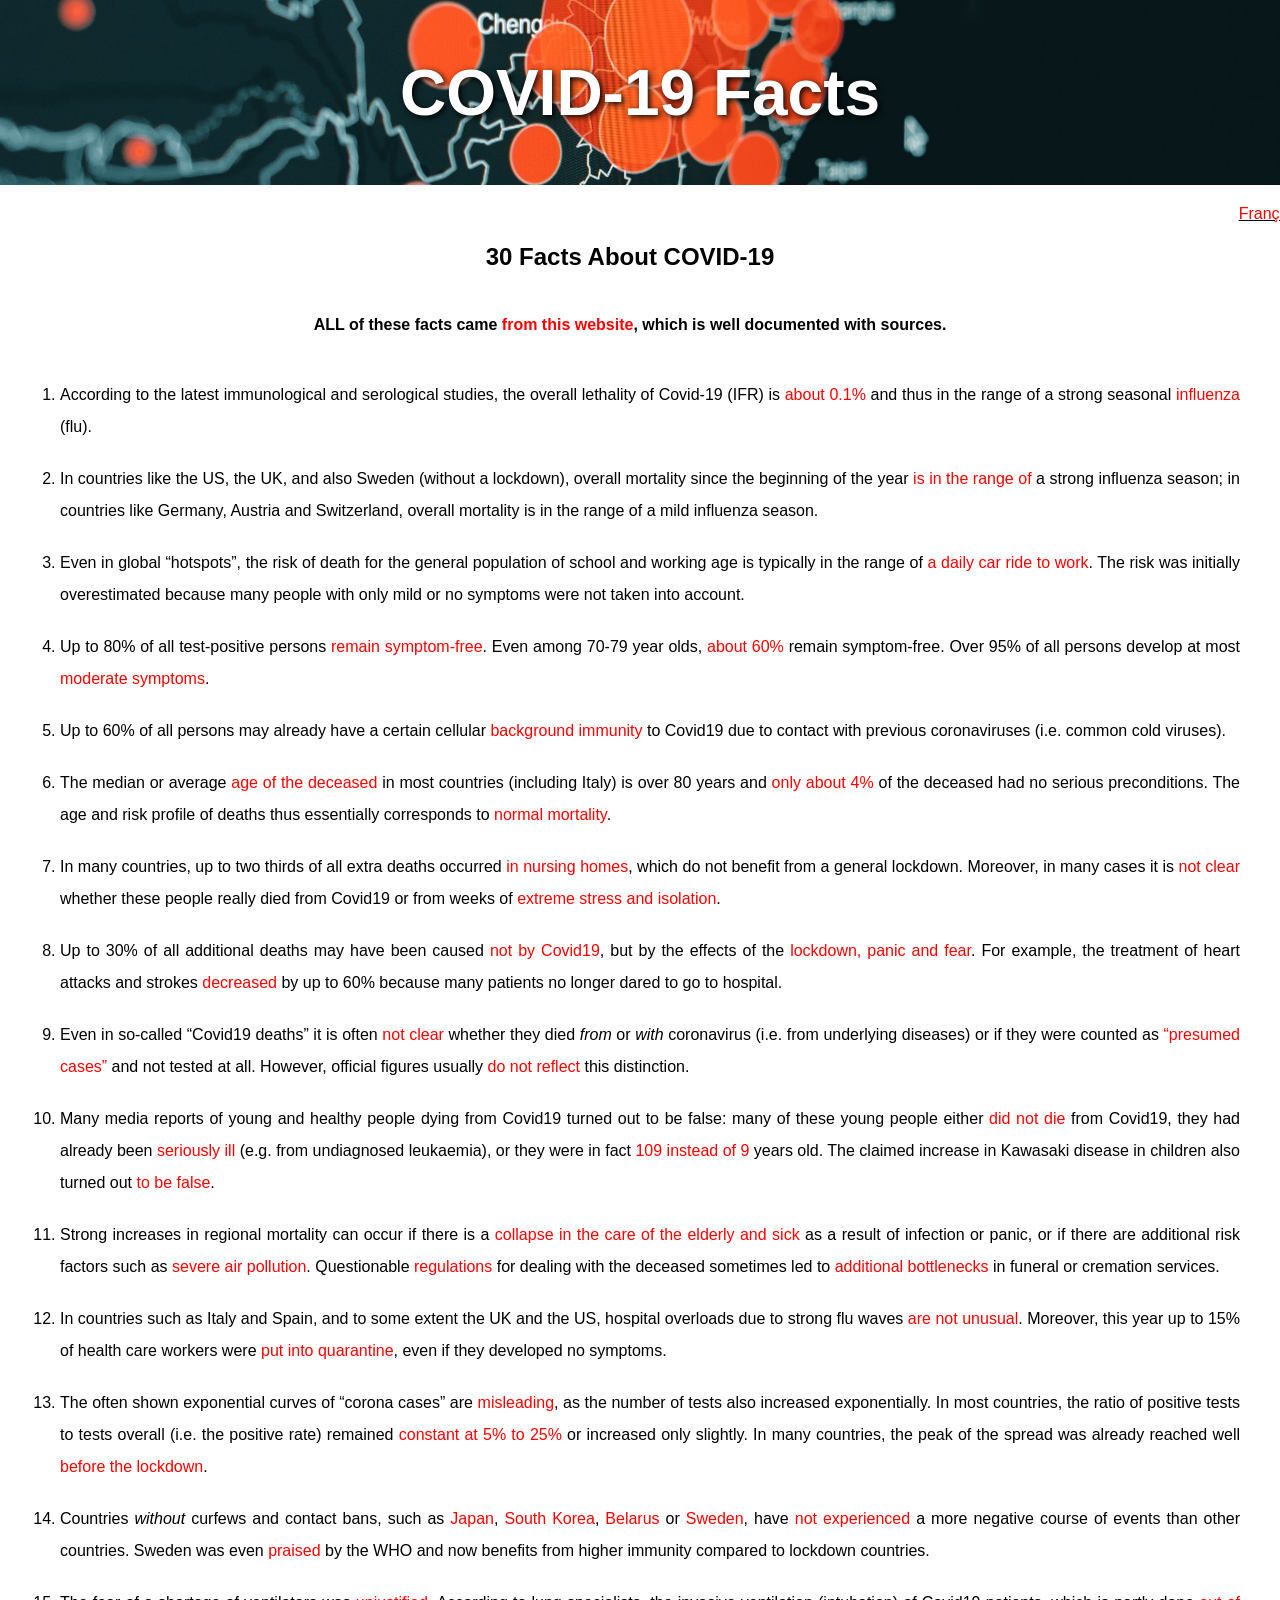
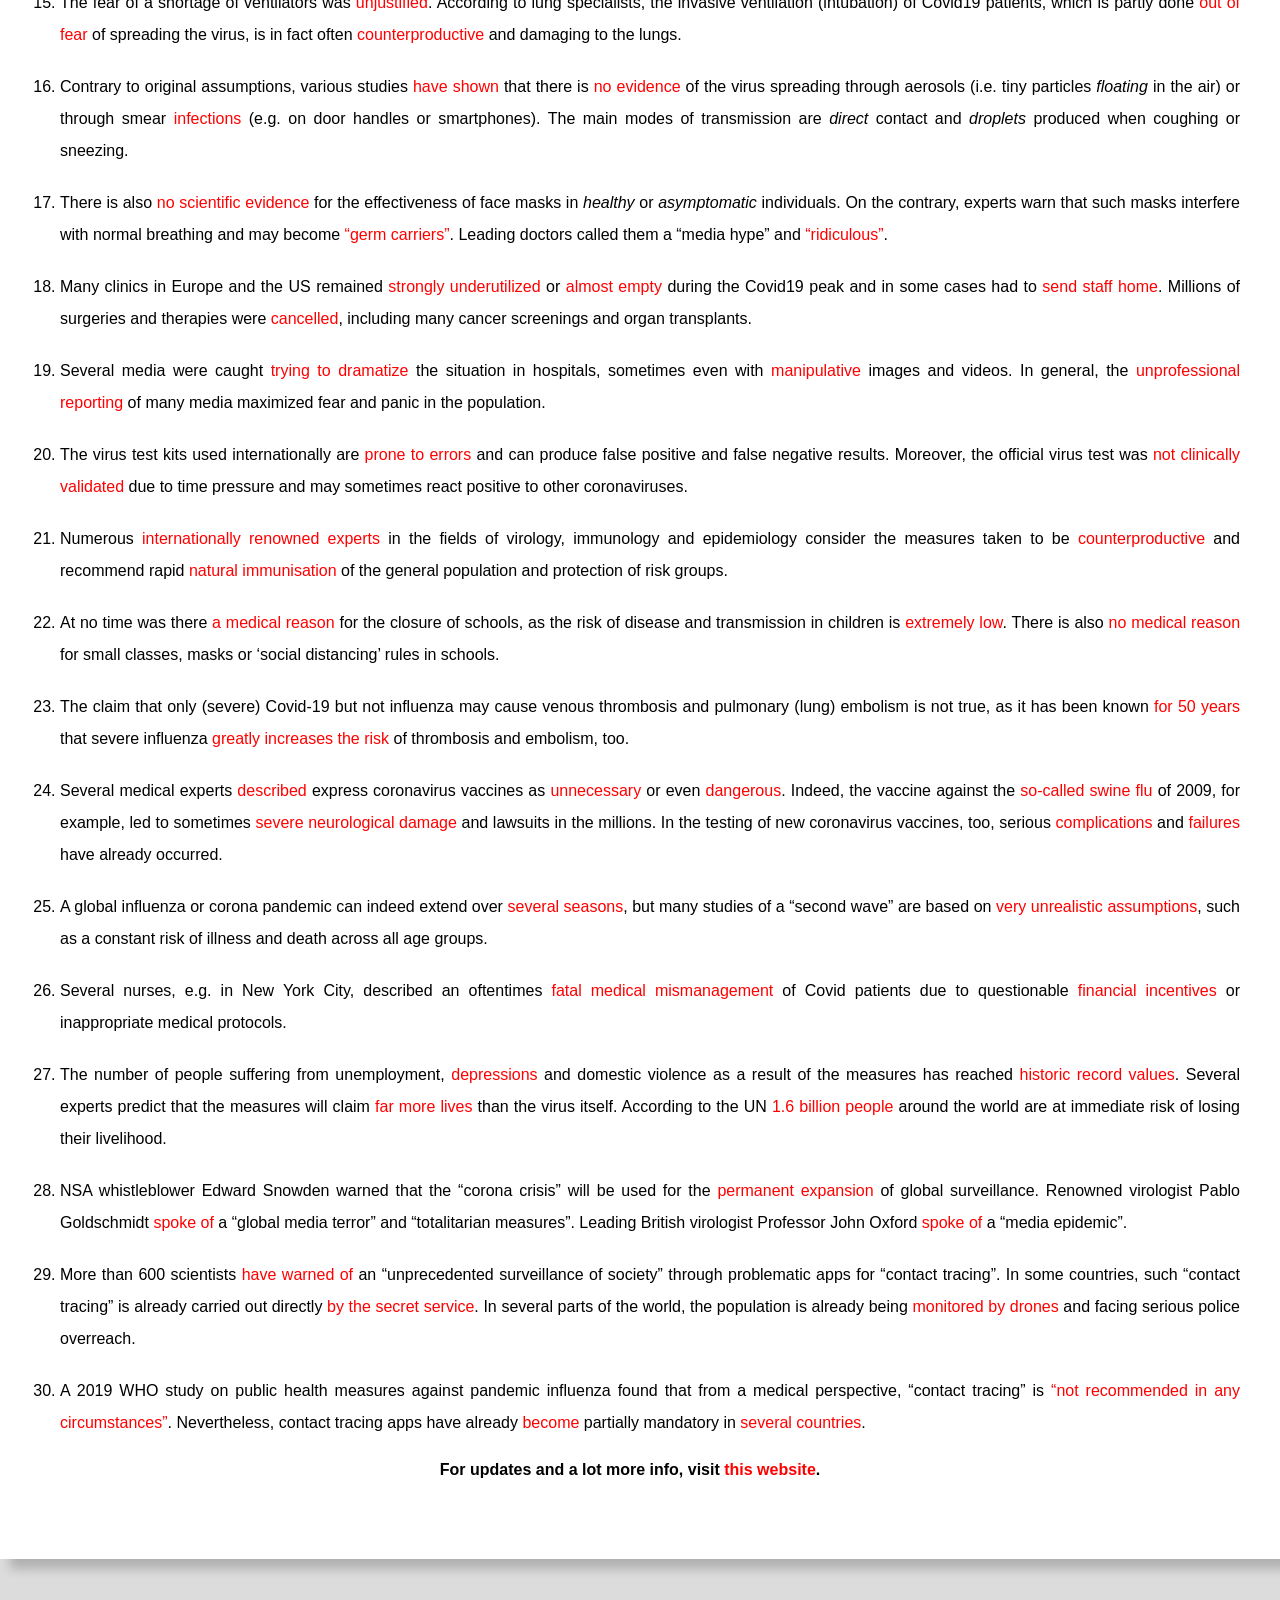
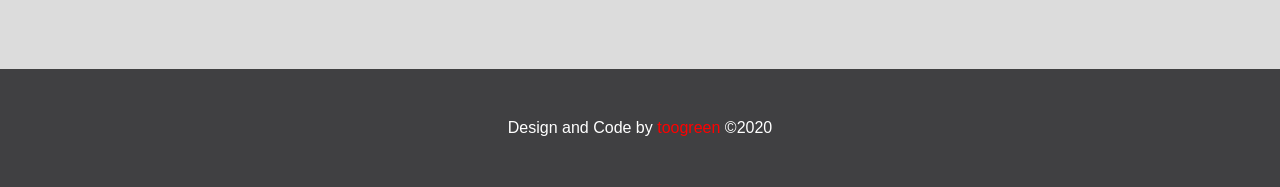
==== commit 314ecc4d: "remove width of .page on mobile as an attempt to fix an issue on mobile since I added the viewport m" ====
--- a/index.html
+++ b/index.html
@@ -2,8 +2,8 @@
 <head>
 	<title>COVID-19 Facts</title>
 	<link rel="stylesheet" type="text/css" href="css/style.css">
+	<meta name="viewport" content="width=device-width, initial-scale=1.0">
 	<meta charset="UTF-8">
-	<meta name="viewport" content="width=device-width, initial-scale=1.0">
 
 	<!-- Global site tag (gtag.js) - Google Analytics -->
 	<script async src="https://www.googletagmanager.com/gtag/js?id=UA-169940317-1"></script>
--- a/css/style.css
+++ b/css/style.css
@@ -134,7 +134,7 @@
 	}
 
 	.page{
-		width: 90%;
+		/*width: 90%;*/
 		left: 0;
 		margin: auto;
 	}
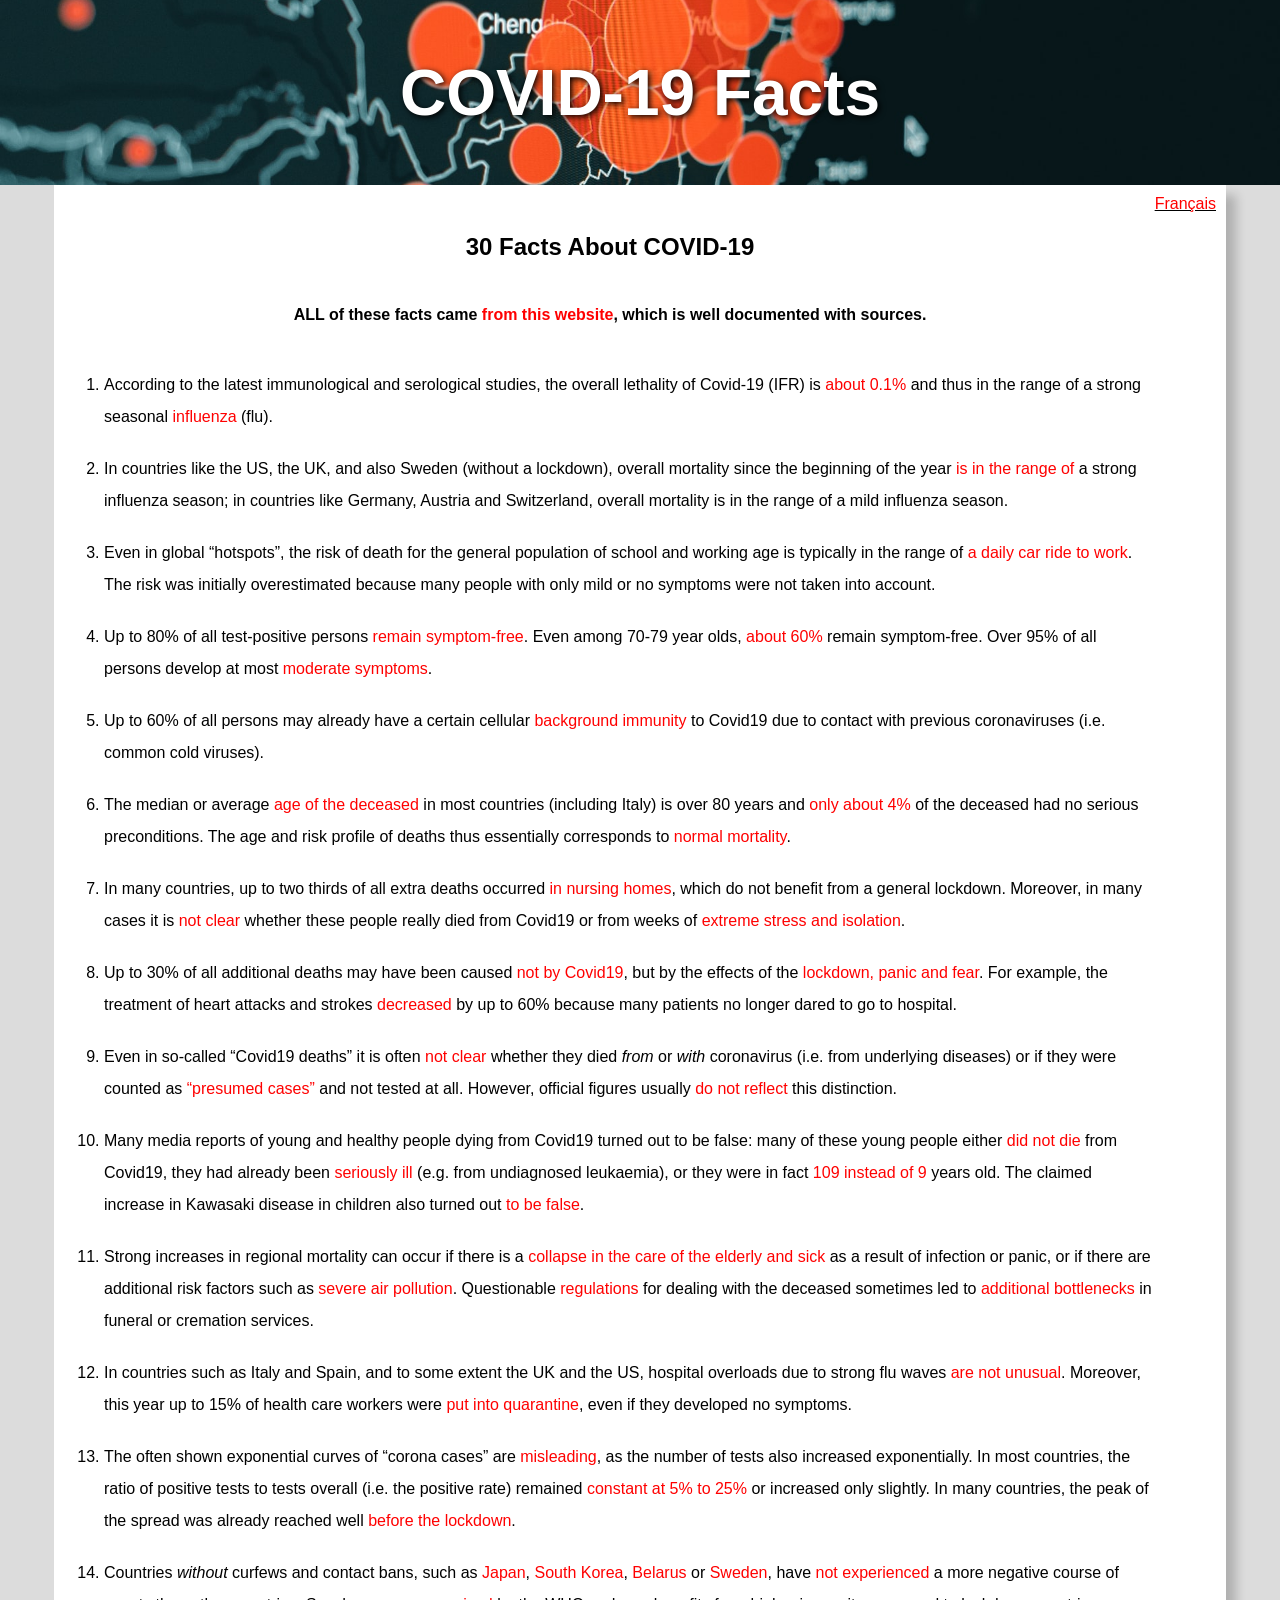
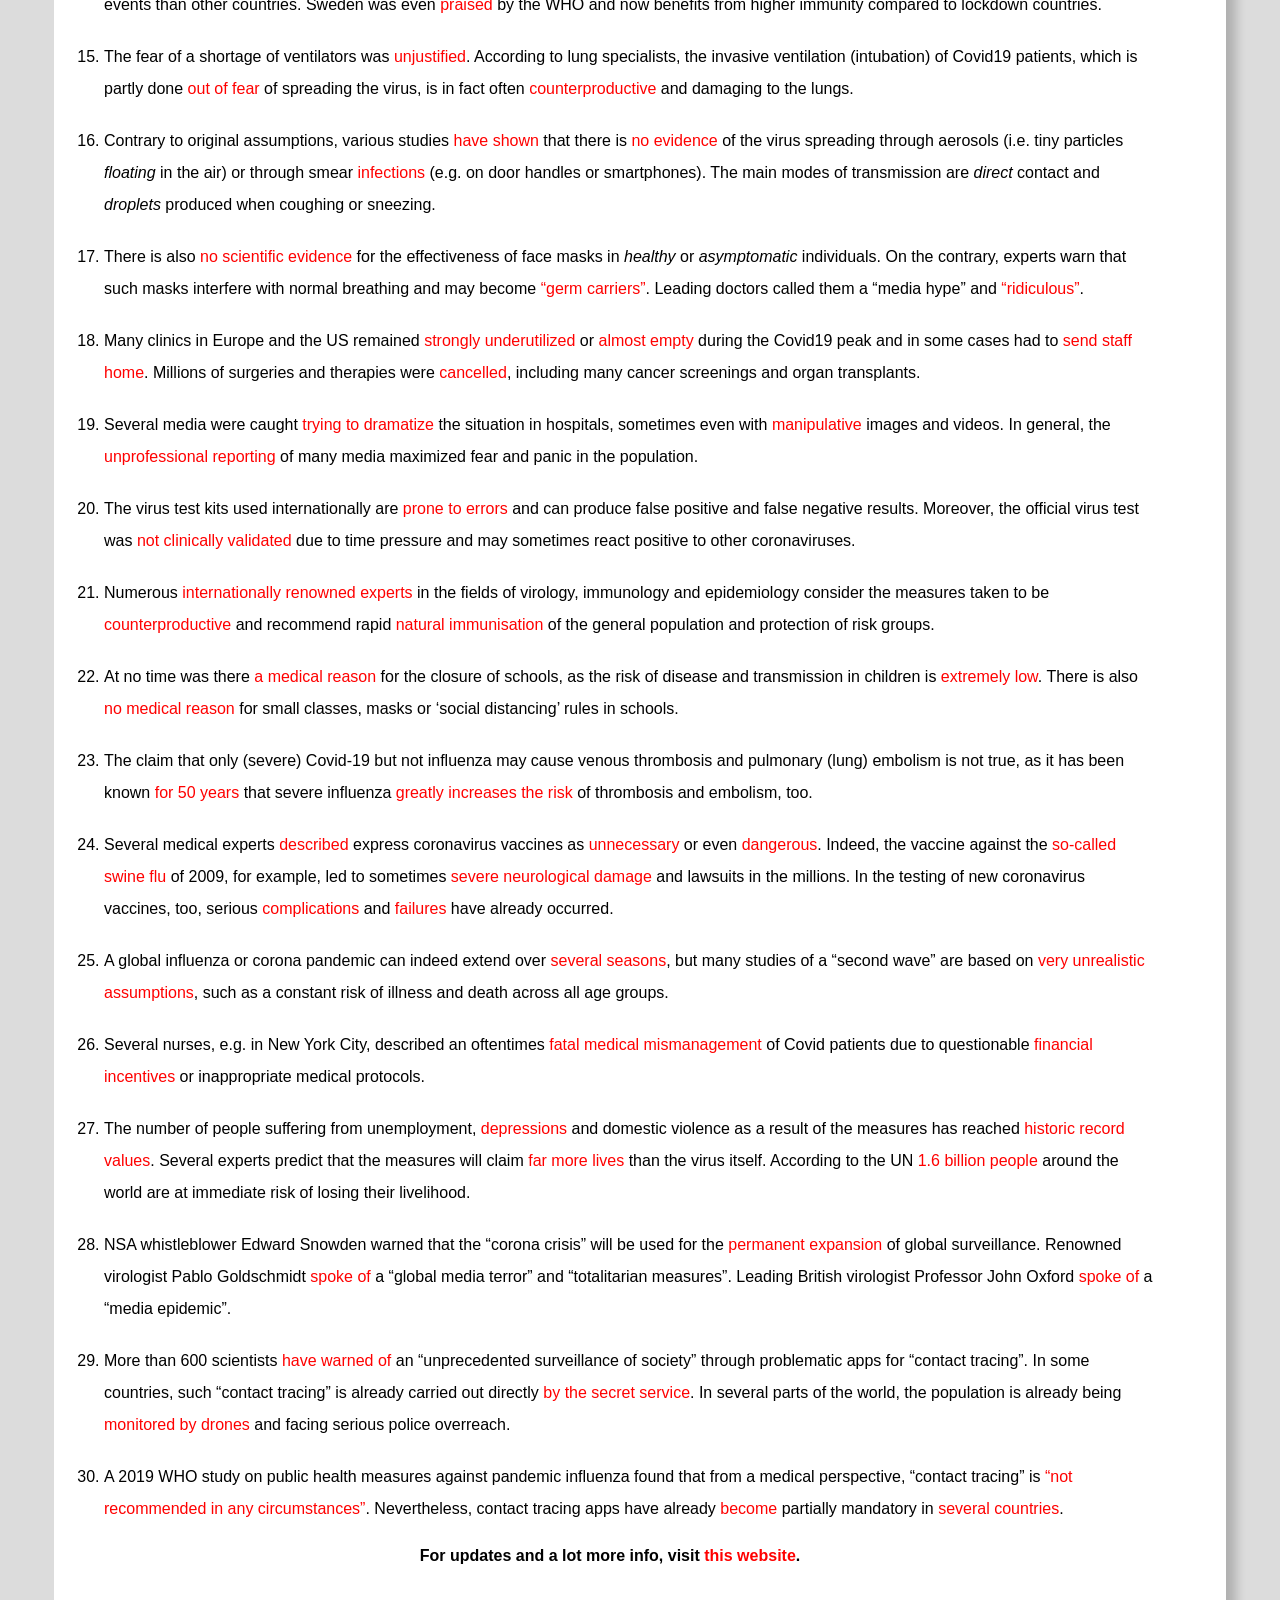
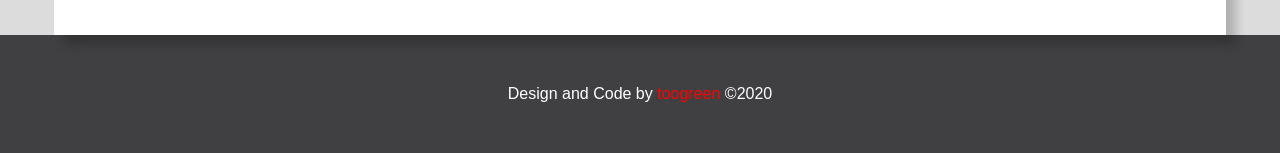
==== commit 355783e9: "removed the bitcoin ad at the bottom which caused the visual bug with the page too large" ====
--- a/index.html
+++ b/index.html
@@ -130,8 +130,8 @@
 
 				</div>
 
-				<!-- Bitcoin ad -->
-				<iframe class="ad" id="ad-bottom" data-aa="1412300" src="//ad.a-ads.com/1412300?size=728x90" scrolling="no" style="width:728px; height:90px; border:0px; padding:0; overflow:hidden" allowtransparency="true"></iframe>
+				<!-- Bitcoin ad 
+				<iframe class="ad" id="ad-bottom" data-aa="1412300" src="//ad.a-ads.com/1412300?size=728x90" scrolling="no" style="width:728px; height:90px; border:0px; padding:0; overflow:hidden" allowtransparency="true"></iframe>-->
 
 			</div>
 
--- a/css/style.css
+++ b/css/style.css
@@ -29,6 +29,8 @@
 
 li{
 	margin-top: 20px;
+	text-align: left;
+	text-justify: none;
 }
 
 .header{
@@ -65,13 +67,12 @@
 }
 
 .page{
-	left: 10%;
 	top: 0;
 	width: 100%;
 	background-color: white;
 	text-align: center;
 	box-shadow: 10px 10px 10px rgba(0,0,0,0.2);  
-	padding: 20px;
+	padding: 10px;
 	margin: auto;
 }
 
@@ -120,13 +121,13 @@
 	body {
 		font-size: 1em;
 	}
-
+	
 	.header h1{
 		font-size: 64px;
 	}
 
 	.grid{
-		grid-template-columns: none;
+		grid-template-columns: auto;
 	}
 
 	.no-mobile{
@@ -134,14 +135,11 @@
 	}
 
 	.page{
-		/*width: 90%;*/
+		width: 90%;
 		left: 0;
 		margin: auto;
 	}
 
-	.ad{
-	width: 50%;
-	}
 
 	#ad-top-left, #ad-top-right{
 		display: none;
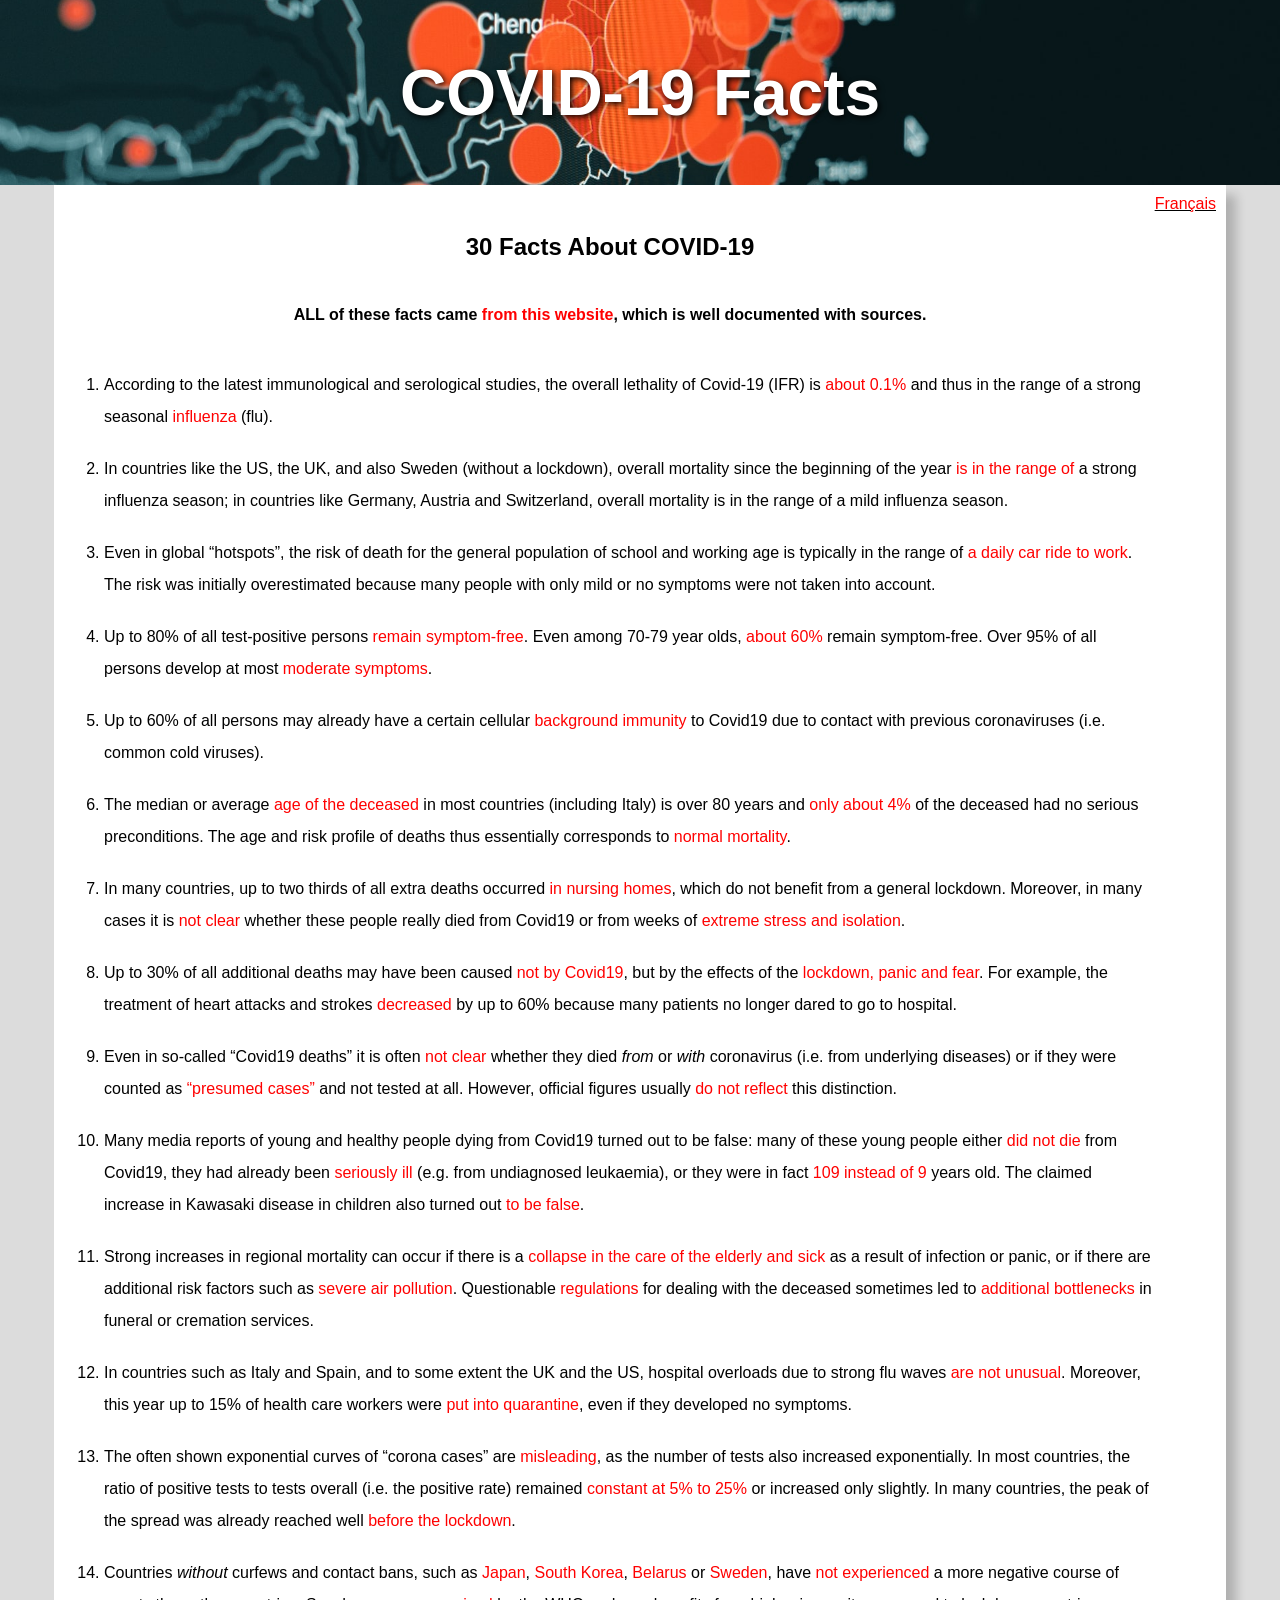
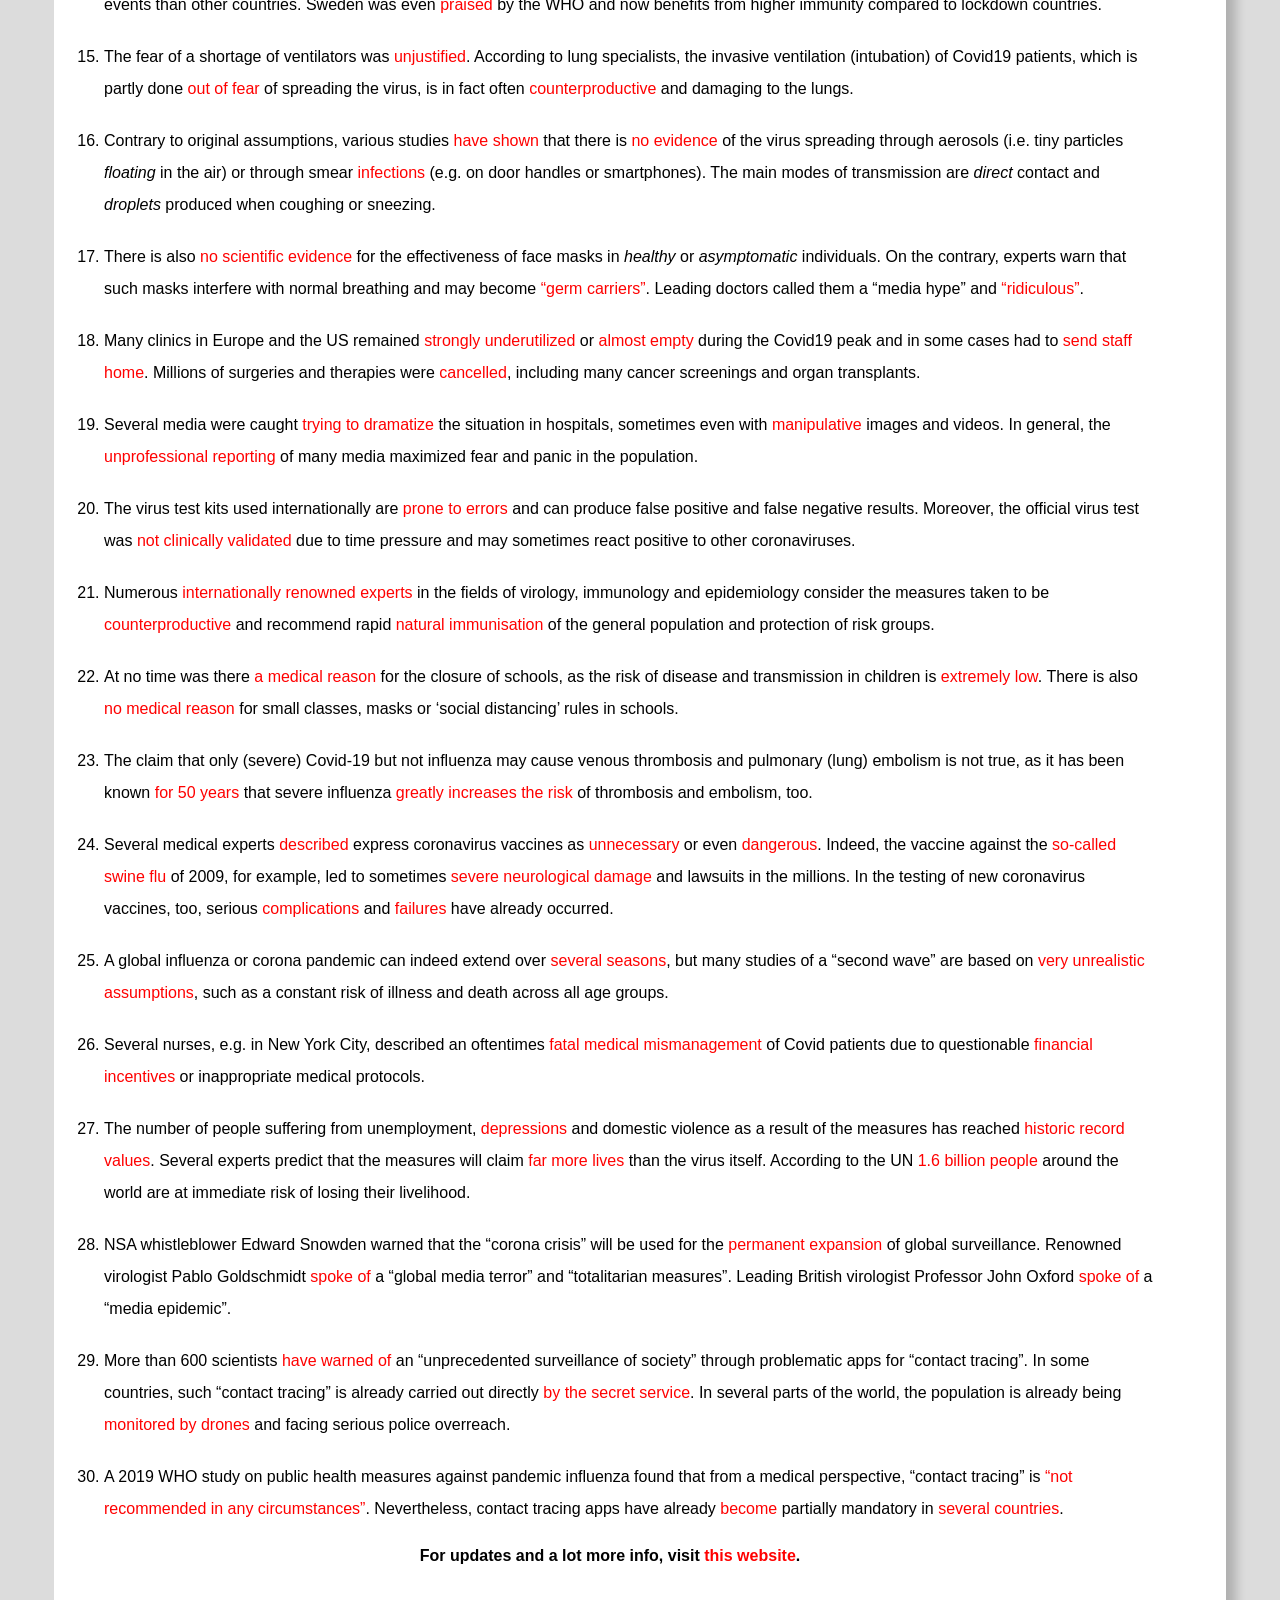
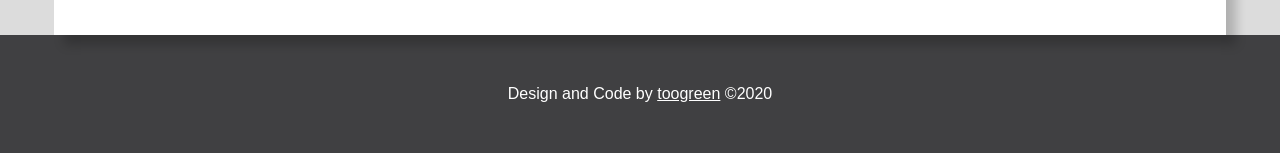
==== commit db1edecd: "Added AdSense code in index.html" ====
--- a/index.html
+++ b/index.html
@@ -15,6 +15,8 @@
 	  gtag('config', 'UA-169940317-1');
 	</script>
 
+	<!-- AdSense -->
+	<script data-ad-client="ca-pub-7401520800104068" async src="https://pagead2.googlesyndication.com/pagead/js/adsbygoogle.js"></script>
 
 </head>
 <body>
--- a/css/style.css
+++ b/css/style.css
@@ -116,12 +116,17 @@
 	color: white;
 }
 
+.footer a{
+	color: white;
+	text-decoration: underline;
+}
+
 /* For Mobile only */
 @media only screen and (max-width: 1400px) {
 	body {
 		font-size: 1em;
 	}
-	
+
 	.header h1{
 		font-size: 64px;
 	}
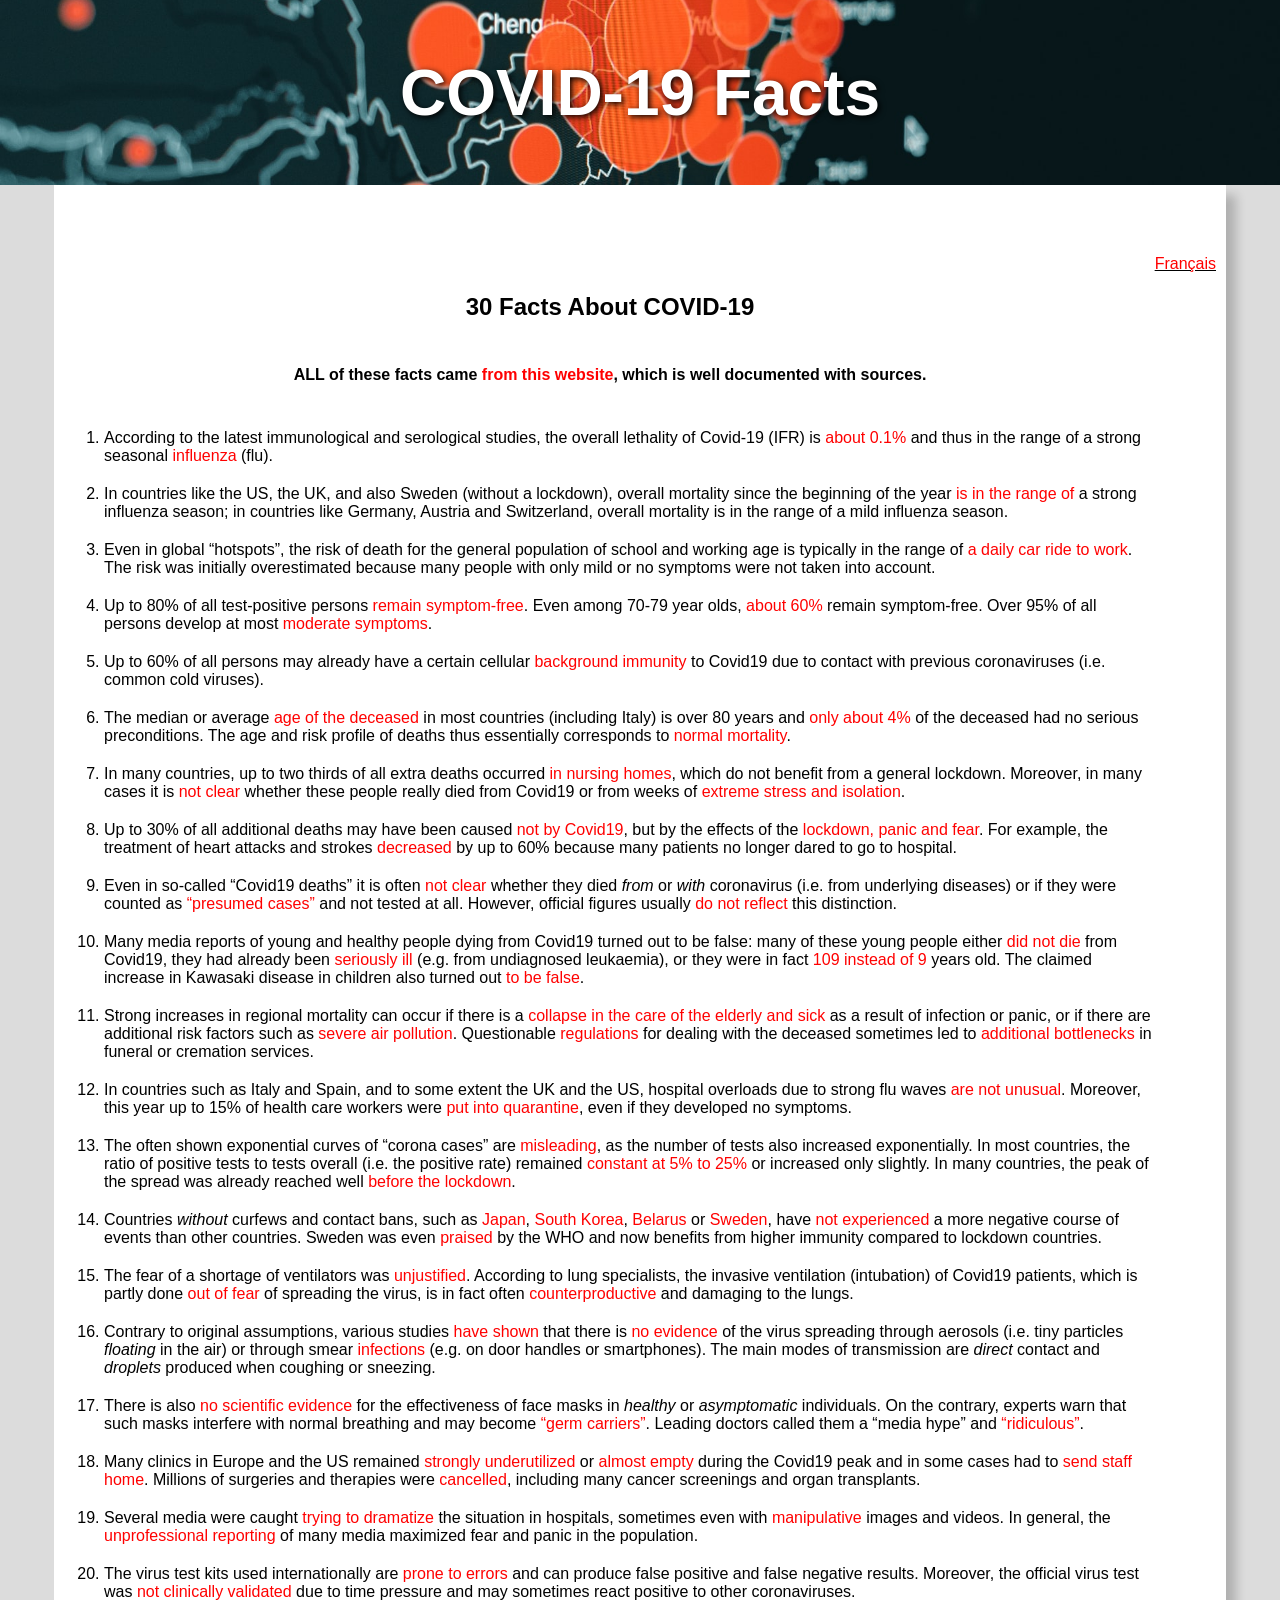
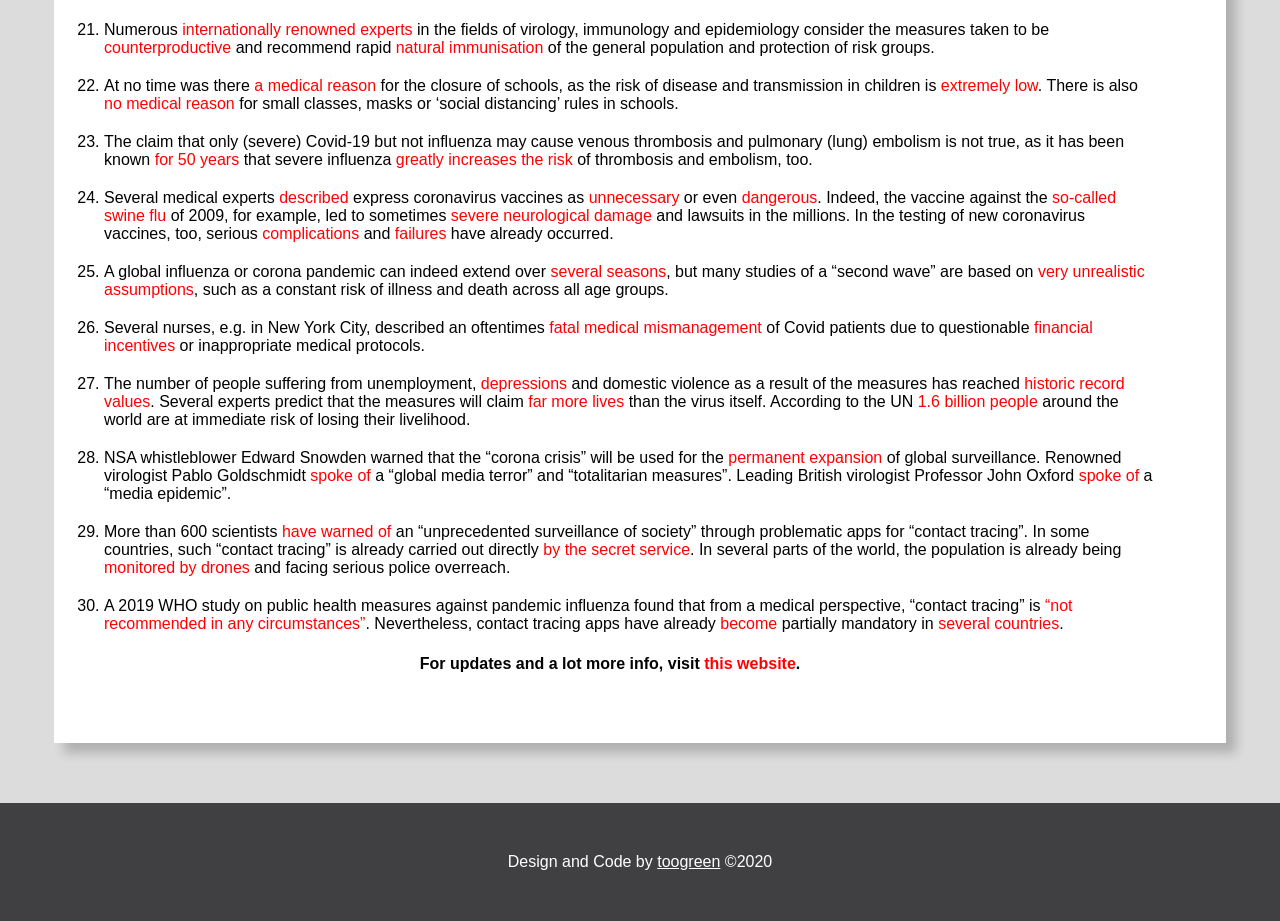
==== commit 8892473e: "fixed duplicated bitcoin ads" ====
--- a/index.html
+++ b/index.html
@@ -24,12 +24,14 @@
 		<!-- Bitcoin ad -->
 		<iframe class="ad" id="ad-top-left" data-aa="1412291" src="//ad.a-ads.com/1412291?size=320x100" scrolling="no" style="width:320px; height:100px; border:0px; padding:0; overflow:hidden" allowtransparency="true"></iframe>	
 		<h1>COVID-19 Facts</h1>
+		<!-- Bitcoin ad -->
 		<iframe class="ad" id="ad-top-right" data-aa="1412318" src="//ad.a-ads.com/1412318?size=320x100" scrolling="no" style="width:320px; height:100px; border:0px; padding:0; overflow:hidden" allowtransparency="true"></iframe>
 	</div>
 	<div class="container">
 		<div class="grid">
 			<!-- Left column -->
 			<div class="no-mobile" id="left-column">
+
 					<!-- Bitcoin ad -->
 					<iframe class="ad" id="ad-left-column" data-aa="1412293" src="//ad.a-ads.com/1412293?size=160x600" scrolling="no" style="width:160px; height:600px; border:0px; padding:0; overflow:hidden" allowtransparency="true"></iframe>
 			</div>
@@ -38,6 +40,9 @@
 
 				<div class="page">
 						<!-- MAIN CONTENT HERE -->
+
+						<!-- Bitcoin ad -->
+						<iframe data-aa="1416258" src="//ad.a-ads.com/1416258?size=120x60" scrolling="no" style="width:120px; height:60px; border:0px; padding:0; overflow:hidden" allowtransparency="true"></iframe>
 
 
 						<!-- FRENCH and ENGLISH toggle buttons/hyperlinks -->
@@ -130,10 +135,14 @@
 									<h4>Pour des mises-à-jour et bien plus d'infos, veuillez consulter <a href="https://swprs.org/coronavirus-un-medecin-suisse-parle/"  target="_blank">ce site web</a>.</h4>
 							</div>
 
-				</div>
+				</div>				
 
 				<!-- Bitcoin ad 
-				<iframe class="ad" id="ad-bottom" data-aa="1412300" src="//ad.a-ads.com/1412300?size=728x90" scrolling="no" style="width:728px; height:90px; border:0px; padding:0; overflow:hidden" allowtransparency="true"></iframe>-->
+				<iframe class="ad" id="ad-bottom" data-aa="1412300" src="//ad.a-ads.com/1412300?size=728x90" scrolling="no" style="width:728px; height:90px; border:0px; padding:0; overflow:hidden" allowtransparency="true"></iframe> -->
+
+				<!-- Bitcoin ad (smaller) -->
+				<iframe id="ad-bottom" data-aa="1416259" src="//ad.a-ads.com/1416259?size=120x60" scrolling="no" style="width:120px; height:60px; border:0px; padding:0; overflow:hidden" allowtransparency="true"></iframe>
+
 
 			</div>
 
--- a/css/style.css
+++ b/css/style.css
@@ -21,10 +21,6 @@
 
 a:hover{
 	color: black;
-}
-
-ol {
-	line-height: 2;
 }
 
 li{
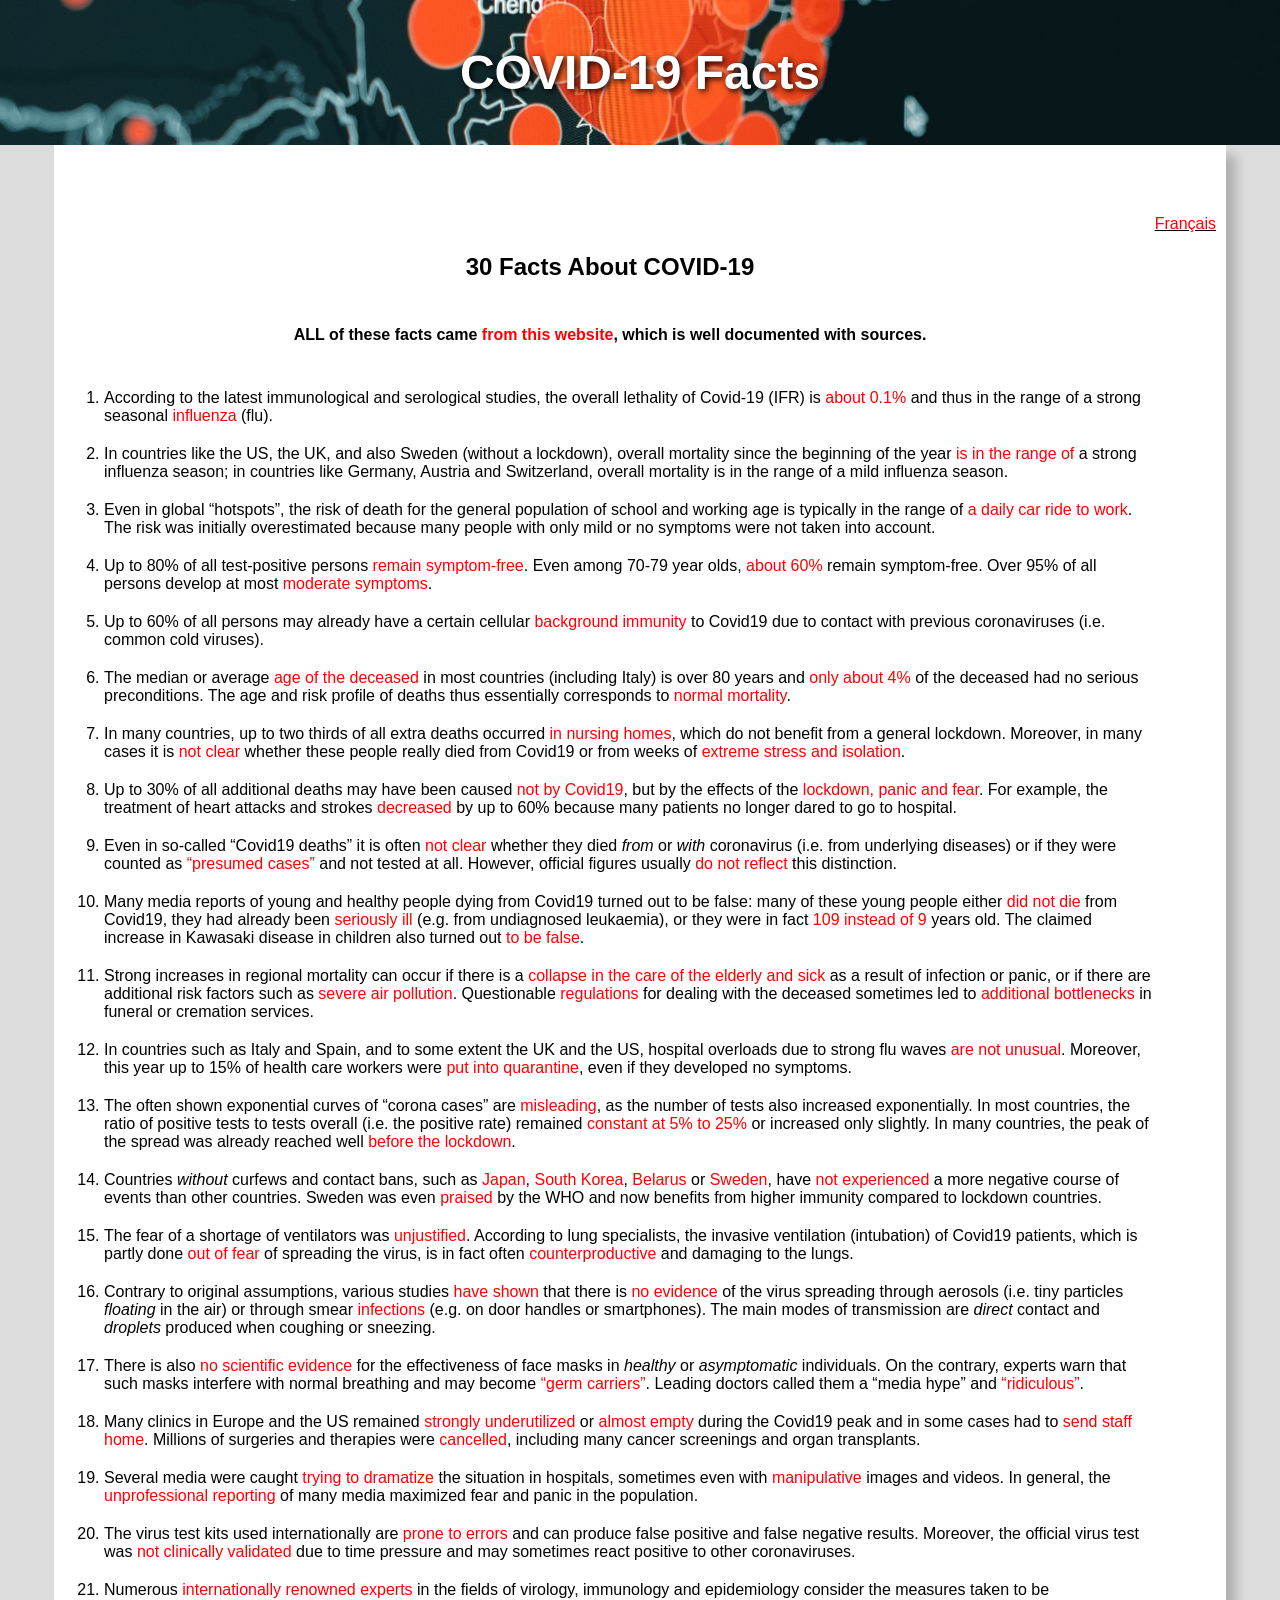
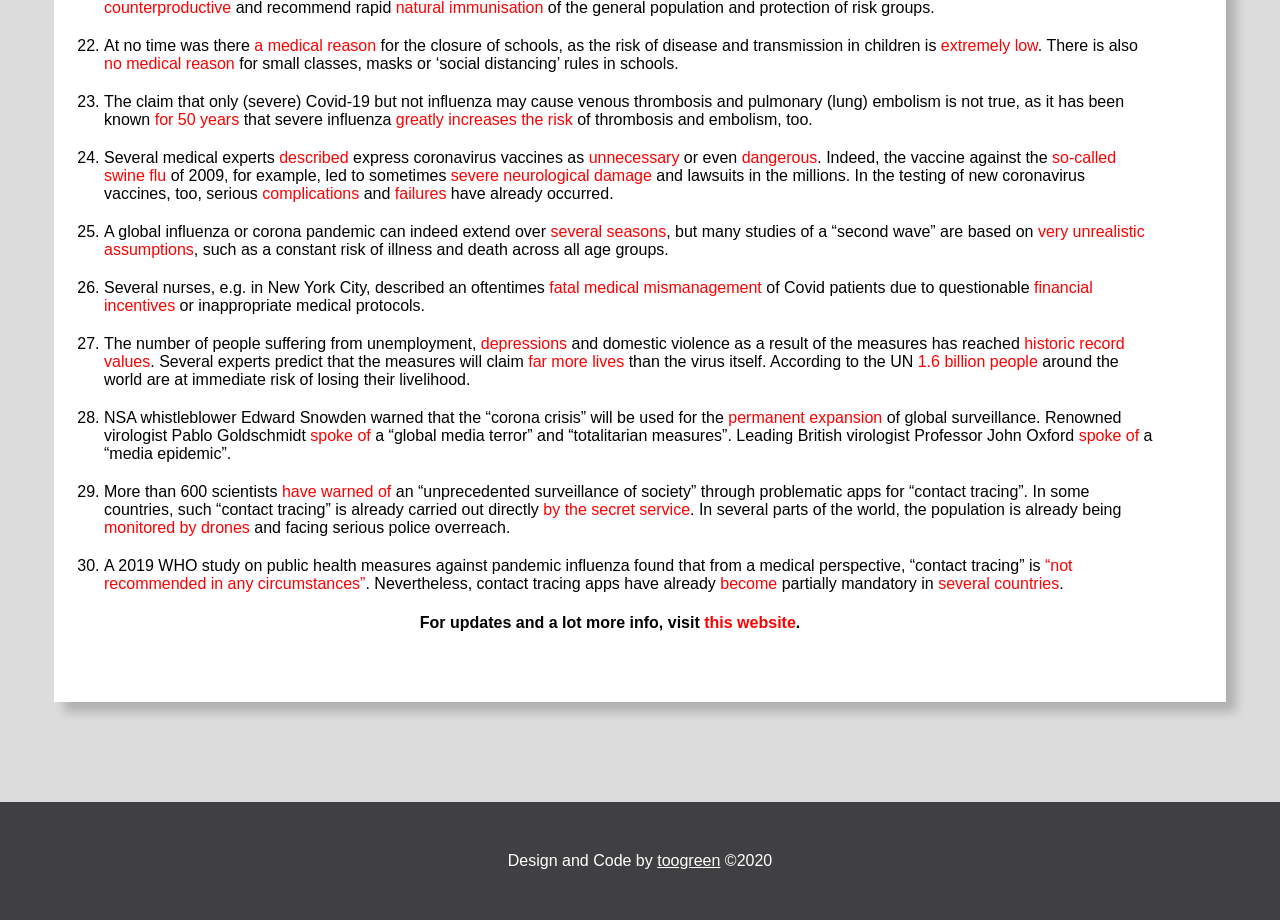
==== commit 2fde1a07: "modified header, main and footer DIVs to make the TAGs instead for proper semantics" ====
--- a/index.html
+++ b/index.html
@@ -20,14 +20,14 @@
 
 </head>
 <body>
-	<div class="header">
+	<header>
 		<!-- Bitcoin ad -->
 		<iframe class="ad" id="ad-top-left" data-aa="1412291" src="//ad.a-ads.com/1412291?size=320x100" scrolling="no" style="width:320px; height:100px; border:0px; padding:0; overflow:hidden" allowtransparency="true"></iframe>	
 		<h1>COVID-19 Facts</h1>
 		<!-- Bitcoin ad -->
 		<iframe class="ad" id="ad-top-right" data-aa="1412318" src="//ad.a-ads.com/1412318?size=320x100" scrolling="no" style="width:320px; height:100px; border:0px; padding:0; overflow:hidden" allowtransparency="true"></iframe>
-	</div>
-	<div class="container">
+	</header>
+	<main class="container">
 		<div class="grid">
 			<!-- Left column -->
 			<div class="no-mobile" id="left-column">
@@ -151,12 +151,12 @@
 				<iframe class="ad" id="ad-right-column" data-aa="1412303" src="//ad.a-ads.com/1412303?size=160x600" scrolling="no" style="width:160px; height:600px; border:0px; padding:0; overflow:hidden" allowtransparency="true"></iframe>
 			</div>
 		</div>
-	</div>
-	<div class="footer">
+	</main>
+	<footer>
 		<div class="container">
 			Design and Code by <a href="http://www.toogreen.ca" target="_blank">toogreen</a> &copy;2020
 		</div>
-	</div>
+	</footer>
 </body>
 
 <script src="https://ajax.googleapis.com/ajax/libs/jquery/3.3.1/jquery.min.js"></script>
--- a/css/style.css
+++ b/css/style.css
@@ -29,7 +29,7 @@
 	text-justify: none;
 }
 
-.header{
+header{
 	background-color: black;
 	background-image: url('../img/header-china.jpg');
 	background-size: cover;
@@ -41,12 +41,12 @@
 /*	position: fixed;*/
 }
 
-.header h1{
+header h1{
 	font-size: 48px;
 	text-shadow: 2px 2px 6px #000000;  
 }
 
-.header p{
+header p{
 	font-size: 24px;
 	opacity: 0.7;
 	margin-bottom: 48px;
@@ -101,8 +101,11 @@
 	right: 5px;
 }
 
+#ad-bottom{
+	margin: 20px;
+}
 
-.footer{
+footer{
 /*	position: fixed;*/
 	left: 0;
 	bottom: 0;
@@ -112,7 +115,7 @@
 	color: white;
 }
 
-.footer a{
+footer a{
 	color: white;
 	text-decoration: underline;
 }
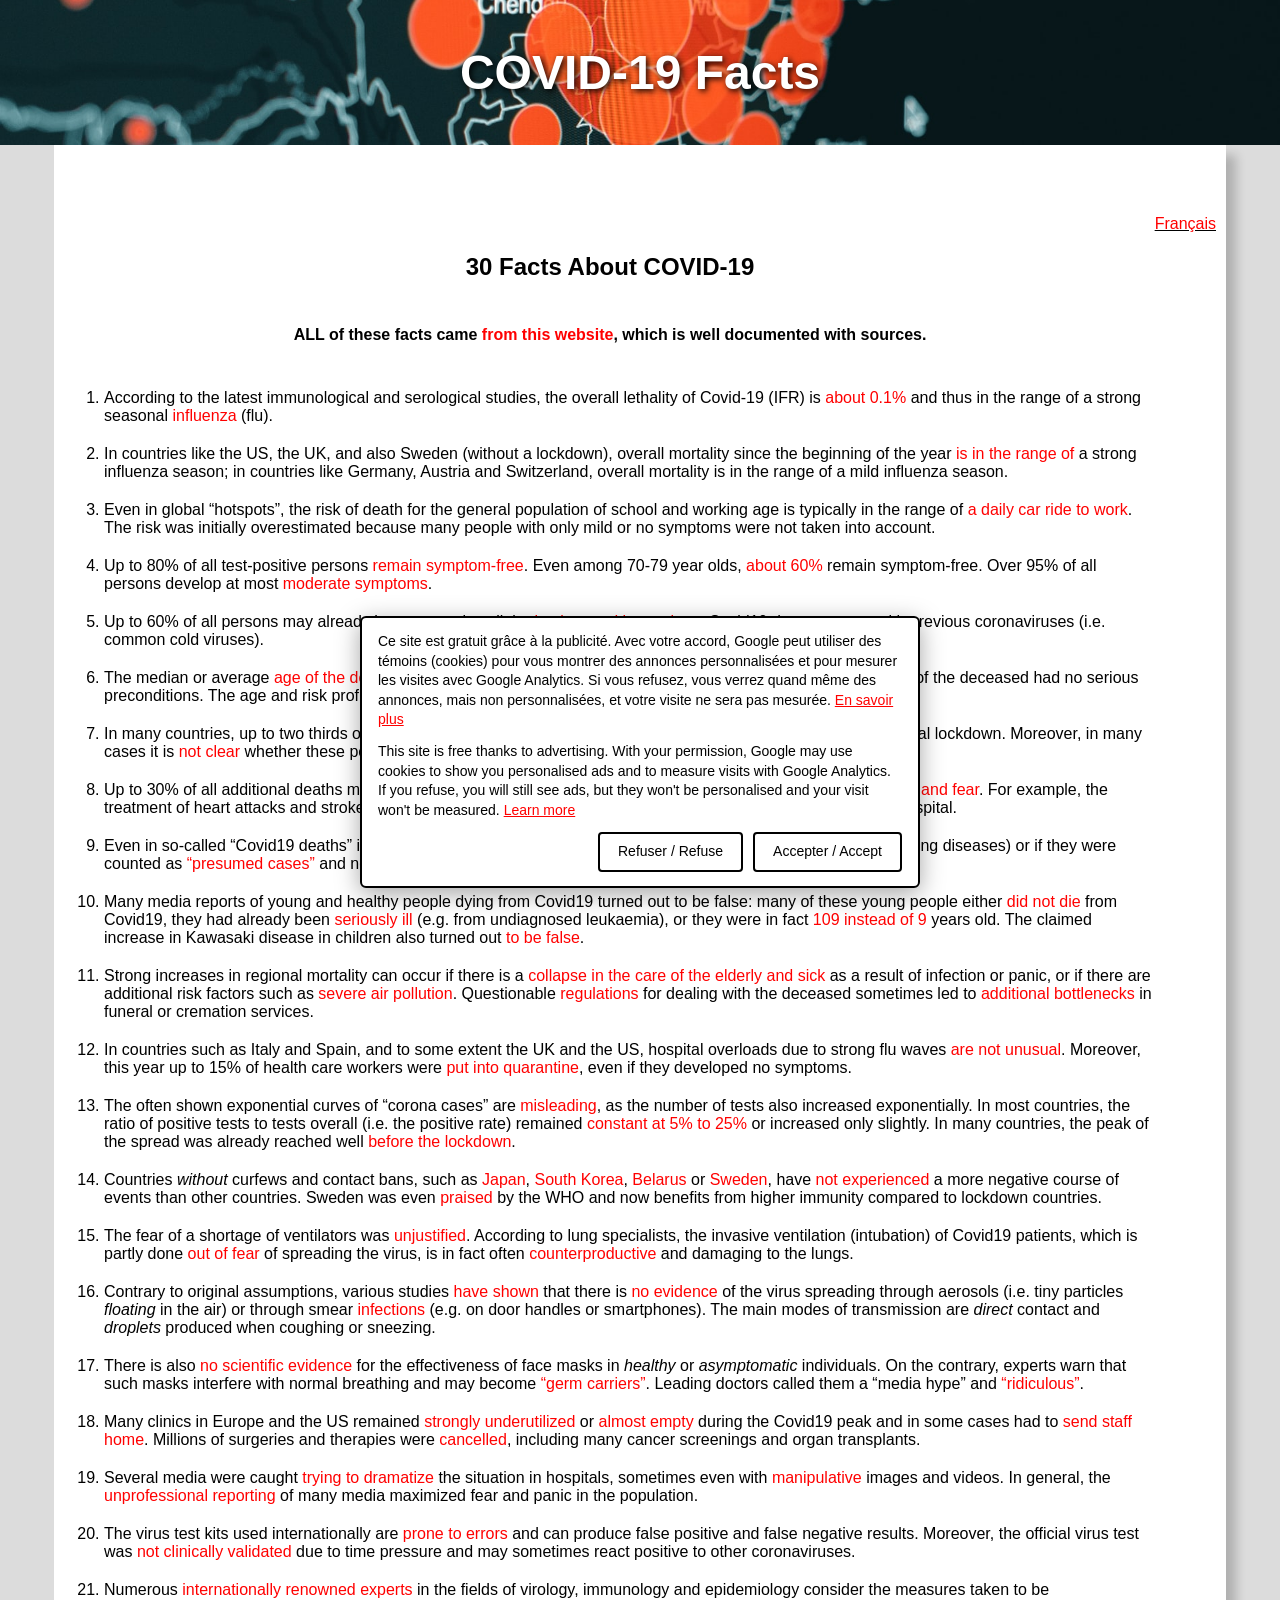
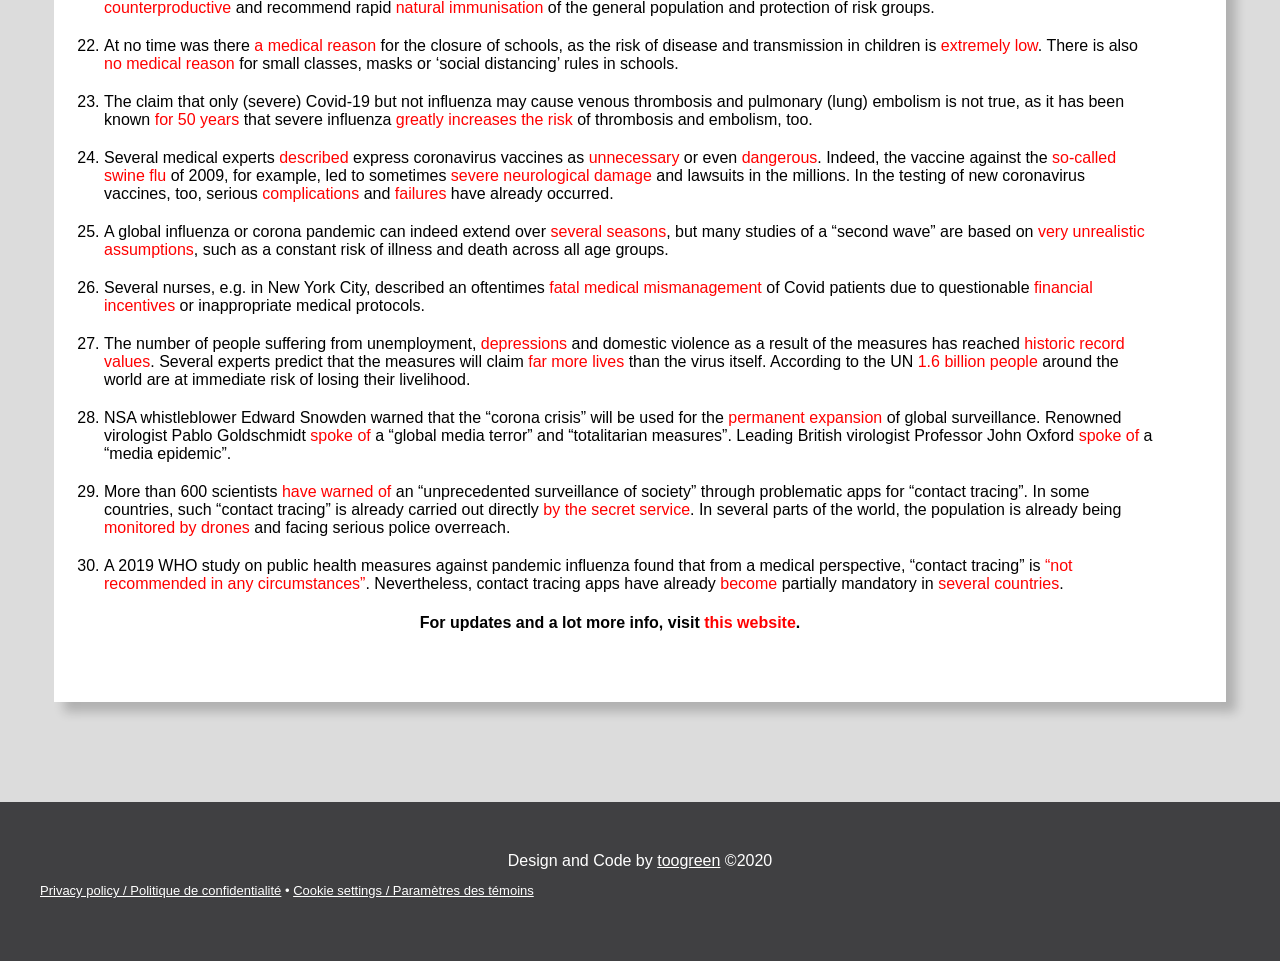
==== commit b046feba: "added cookie consent banner and privacy policy for Quebec Law 25 Switched AdSense to the same accoun" ====
--- a/index.html
+++ b/index.html
@@ -5,18 +5,36 @@
 	<meta name="viewport" content="width=device-width, initial-scale=1.0">
 	<meta charset="UTF-8">
 
-	<!-- Global site tag (gtag.js) - Google Analytics -->
-	<script async src="https://www.googletagmanager.com/gtag/js?id=UA-169940317-1"></script>
+	<meta name="google-adsense-account" content="ca-pub-5829964164858117">
+
+	<!-- Consent (Quebec Law 25): ads are non-personalised and Analytics is off until the visitor accepts -->
 	<script>
 	  window.dataLayer = window.dataLayer || [];
 	  function gtag(){dataLayer.push(arguments);}
-	  gtag('js', new Date());
-
-	  gtag('config', 'UA-169940317-1');
+
+	  function loadAnalytics(){
+	    if (loadAnalytics.done) return;
+	    loadAnalytics.done = true;
+	    gtag('js', new Date());
+	    gtag('config', 'G-43C3ZK22HX');
+	    var s = document.createElement('script');
+	    s.async = true;
+	    s.src = 'https://www.googletagmanager.com/gtag/js?id=G-43C3ZK22HX';
+	    document.head.appendChild(s);
+	  }
+
+	  (function(){
+	    var granted = false;
+	    try { granted = localStorage.getItem('covid-consent') === 'granted'; } catch(e) {}
+	    var state = granted ? 'granted' : 'denied';
+	    gtag('consent', 'default', {ad_storage: state, ad_user_data: state, ad_personalization: state, analytics_storage: state});
+	    if (granted) loadAnalytics();
+	    else (window.adsbygoogle = window.adsbygoogle || []).requestNonPersonalizedAds = 1;
+	  })();
 	</script>
 
 	<!-- AdSense -->
-	<script data-ad-client="ca-pub-7401520800104068" async src="https://pagead2.googlesyndication.com/pagead/js/adsbygoogle.js"></script>
+	<script async src="https://pagead2.googlesyndication.com/pagead/js/adsbygoogle.js?client=ca-pub-5829964164858117" crossorigin="anonymous"></script>
 
 </head>
 <body>
@@ -38,7 +56,7 @@
 			<!-- Middle colum (main content) -->
 			<div id="middle-column">
 
-				<div class="page">
+				<article>
 						<!-- MAIN CONTENT HERE -->
 
 						<!-- Bitcoin ad -->
@@ -135,7 +153,7 @@
 									<h4>Pour des mises-à-jour et bien plus d'infos, veuillez consulter <a href="https://swprs.org/coronavirus-un-medecin-suisse-parle/"  target="_blank">ce site web</a>.</h4>
 							</div>
 
-				</div>				
+				</article>				
 
 				<!-- Bitcoin ad 
 				<iframe class="ad" id="ad-bottom" data-aa="1412300" src="//ad.a-ads.com/1412300?size=728x90" scrolling="no" style="width:728px; height:90px; border:0px; padding:0; overflow:hidden" allowtransparency="true"></iframe> -->
@@ -155,8 +173,22 @@
 	<footer>
 		<div class="container">
 			Design and Code by <a href="http://www.toogreen.ca" target="_blank">toogreen</a> &copy;2020
+			<p class="legal">
+				<a href="privacy.html">Privacy policy / Politique de confidentialité</a> &bull;
+				<button type="button" id="cookie-settings">Cookie settings / Paramètres des témoins</button>
+			</p>
 		</div>
 	</footer>
+
+	<!-- Cookie consent banner -->
+	<div id="consent" role="dialog" aria-live="polite" aria-labelledby="consent-msg" style="display: none;">
+		<p id="consent-msg" lang="fr">Ce site est gratuit grâce à la publicité. Avec votre accord, Google peut utiliser des témoins (cookies) pour vous montrer des annonces personnalisées et pour mesurer les visites avec Google Analytics. Si vous refusez, vous verrez quand même des annonces, mais non personnalisées, et votre visite ne sera pas mesurée. <a href="privacy.html#fr">En savoir plus</a></p>
+		<p lang="en">This site is free thanks to advertising. With your permission, Google may use cookies to show you personalised ads and to measure visits with Google Analytics. If you refuse, you will still see ads, but they won't be personalised and your visit won't be measured. <a href="privacy.html#en">Learn more</a></p>
+		<div class="consent-btns">
+			<button type="button" id="consent-refuse">Refuser / Refuse</button>
+			<button type="button" id="consent-accept">Accepter / Accept</button>
+		</div>
+	</div>
 </body>
 
 <script src="https://ajax.googleapis.com/ajax/libs/jquery/3.3.1/jquery.min.js"></script>
@@ -165,6 +197,24 @@
 
 
 $(document).ready(function(){
+
+// Cookie consent banner (Quebec Law 25)
+var hasChoice = false;
+try { hasChoice = !!localStorage.getItem('covid-consent'); } catch(e) {}
+if (!hasChoice) $('#consent').show();
+
+function setConsent(granted){
+	var state = granted ? 'granted' : 'denied';
+	try { localStorage.setItem('covid-consent', state); } catch(e) {}
+	gtag('consent', 'update', {ad_storage: state, ad_user_data: state, ad_personalization: state, analytics_storage: state});
+	if (granted) loadAnalytics();
+	(window.adsbygoogle = window.adsbygoogle || []).requestNonPersonalizedAds = granted ? 0 : 1;
+	$('#consent').hide();
+}
+
+$('#consent-accept').click(function(){ setConsent(true); });
+$('#consent-refuse').click(function(){ setConsent(false); });
+$('#cookie-settings').click(function(){ $('#consent').show(); });
 
 // Get all the strings from URL
 var vars = [], hash;
--- a/css/style.css
+++ b/css/style.css
@@ -62,7 +62,7 @@
 	grid-gap: 0px;
 }
 
-.page{
+article{
 	top: 0;
 	width: 100%;
 	background-color: white;
@@ -120,6 +120,64 @@
 	text-decoration: underline;
 }
 
+.legal{
+	font-size: 13px;
+}
+
+.legal button{
+	background: none;
+	border: 0;
+	color: white;
+	cursor: pointer;
+	font: inherit;
+	padding: 0;
+	text-decoration: underline;
+}
+
+#consent{
+	position: fixed;
+	bottom: 12px;
+	left: 50%;
+	transform: translateX(-50%);
+	width: calc(100vw - 24px);
+	max-width: 560px;
+	box-sizing: border-box;
+	padding: 14px 16px;
+	background: white;
+	color: black;
+	border: 2px solid black;
+	border-radius: 6px;
+	box-shadow: 0 6px 24px rgba(0,0,0,0.35);
+	font-size: 14px;
+	line-height: 1.4;
+	text-align: left;
+	z-index: 100000;
+}
+
+#consent p{
+	margin: 0 0 12px;
+}
+
+#consent a{
+	text-decoration: underline;
+}
+
+.consent-btns{
+	display: flex;
+	justify-content: flex-end;
+	gap: 10px;
+}
+
+.consent-btns button{
+	padding: 8px 18px;
+	font: inherit;
+	border: 2px solid black;
+	border-radius: 4px;
+	background: white;
+	color: black;
+	cursor: pointer;
+}
+
 /* For Mobile only */
 @media only screen and (max-width: 1400px) {
 	body {
@@ -138,7 +196,7 @@
 		display: none;
 	}
 
-	.page{
+	article{
 		width: 90%;
 		left: 0;
 		margin: auto;
